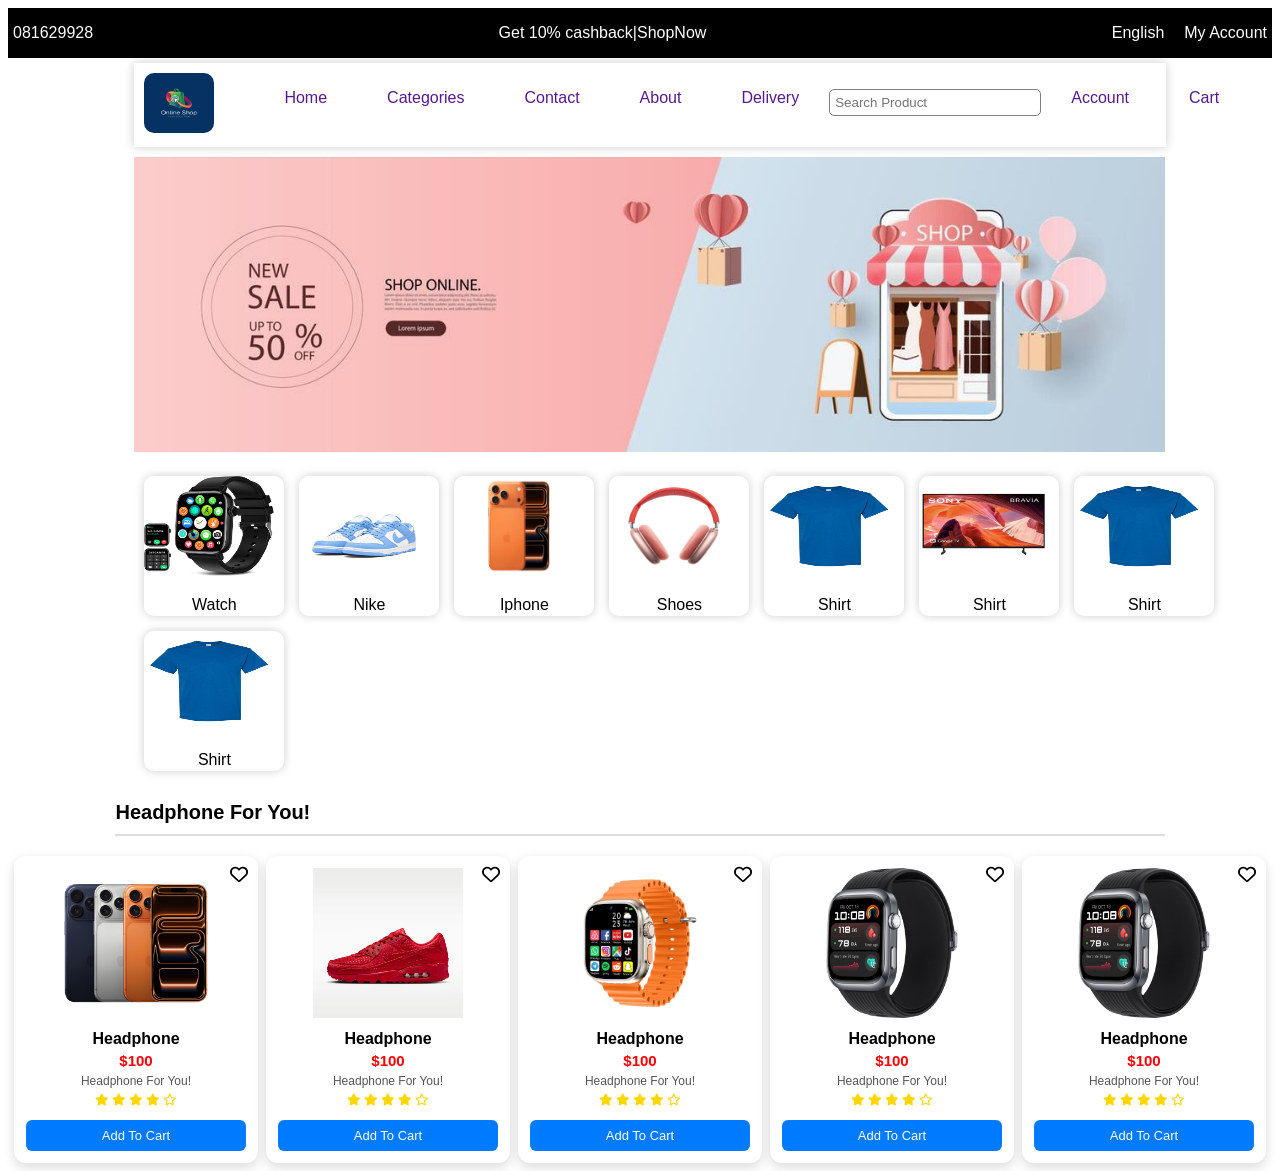
==== index.html @ 4ab12884 "first commit" ====
<!DOCTYPE html>
<html lang="en">

<head>
    <meta charset="UTF-8">
    <meta name="viewport" content="width=device-width, initial-scale=1.0">
    <title>E-commers</title>
    <link rel="icon" href="logo/1.png">
    <link rel="stylesheet" href="style/style.css">
    <link rel="stylesheet" href="https://cdnjs.cloudflare.com/ajax/libs/font-awesome/6.5.1/css/all.min.css">
</head>

<body>
    <!-- header -->
    <header class="header">
        <div class="card">
            <p>081629928</p>
        </div>
        <div class="card">
            <p>Get 10% cashback|ShopNow</p>
        </div>
        <div class="card">
            <p>English</p>
            <p>My Account</p>
        </div>
    </header>
    <div class="container">
        <!-- logo -->
        <div class="logo">
            <img src="logo/1.png" alt="">
        </div>
        <ul class="menu">
            <li>
                <a href="">Home</a>
            </li>
            <li>
                <a href="">Categories</a>
            </li>
            <li>
                <a href="">Contact</a>
            </li>
            <li>
                <a href="">About</a>
            </li>
            <li>
                <a href="">Delivery</a>
            </li>
            <li>
                <input type="text" placeholder="Search Product">
            </li>
            <li>
                <a href="">Account</a>
            </li>
            <li>
                <a href="">Cart</a>
            </li>
        </ul>
    </div>
    <!-- banner -->
    <div class="banner">
        <img src="banner/1.png" alt="">
    </div>
    <!-- category -->
    <div class="cat">
        <div class="card">
            <img src="category/1.png" alt="">
            <p>Watch</p>
        </div>
        <div class="card">
            <img src="category/5.png" alt="">
            <p>Nike</p>
        </div>
        <div class="card">
            <img src="category/3.png" alt="">
            <p>Iphone</p>
        </div>
        <div class="card">
            <img src="category/4.png" alt="">
            <p>Shoes</p>
        </div>
        <div class="card">
            <img src="category/image.png" alt="">
            <p>Shirt</p>
        </div>
        <div class="card">
            <img src="category/6.png" alt="">
            <p>Shirt</p>
        </div>
        <div class="card">
            <img src="category/image.png" alt="">
            <p>Shirt</p>
        </div>
        <div class="card">
            <img src="category/image.png" alt="">
            <p>Shirt</p>
        </div>
    </div>
    <div class="hr">
        <h1>Headphone For You!</h1>
        <hr>
    </div>
    <!-- headphoneforyou -->
    <div class="foryou">

        <div class="card">
            <img src="product/1.png" alt="">
            <i class="fa-regular fa-heart"></i>
            <h1>Headphone</h1>
            <h3>$100</h3>
            <p>Headphone For You!</p>
            <div class="li">
                <i class="fa-solid fa-star"></i>
                <i class="fa-solid fa-star"></i>
                <i class="fa-solid fa-star"></i>
                <i class="fa-solid fa-star"></i>
                <i class="fa-regular fa-star"></i>
            </div>
            <button>Add To Cart</button>

        </div>
        <div class="card">
            <img src="product/2.png" alt="">
            <i class="fa-regular fa-heart"></i>
            <h1>Headphone</h1>
            <h3>$100</h3>
            <p>Headphone For You!</p>
            <div class="li">
                <i class="fa-solid fa-star"></i>
                <i class="fa-solid fa-star"></i>
                <i class="fa-solid fa-star"></i>
                <i class="fa-solid fa-star"></i>
                <i class="fa-regular fa-star"></i>
            </div>
            <button>Add To Cart</button>
        </div>
        <div class="card">
            <img src="product/3.png" alt="">
            <i class="fa-regular fa-heart"></i>
            <h1>Headphone</h1>
            <h3>$100</h3>
            <p>Headphone For You!</p>
            <div class="li">
                <i class="fa-solid fa-star"></i>
                <i class="fa-solid fa-star"></i>
                <i class="fa-solid fa-star"></i>
                <i class="fa-solid fa-star"></i>
                <i class="fa-regular fa-star"></i>
            </div>
            <button>Add To Cart</button>
        </div>
        <div class="card">
            <img src="product/4.png" alt="">
            <i class="fa-regular fa-heart"></i>
            <h1>Headphone</h1>
            <h3>$100</h3>
            <p>Headphone For You!</p>
            <div class="li">
                <i class="fa-solid fa-star"></i>
                <i class="fa-solid fa-star"></i>
                <i class="fa-solid fa-star"></i>
                <i class="fa-solid fa-star"></i>
                <i class="fa-regular fa-star"></i>
            </div>
            <button>Add To Cart</button>
        </div>
        <div class="card">
            <img src="product/4.png" alt="">
            <i class="fa-regular fa-heart"></i>
            <h1>Headphone</h1>
            <h3>$100</h3>
            <p>Headphone For You!</p>
            <div class="li">
                <i class="fa-solid fa-star"></i>
                <i class="fa-solid fa-star"></i>
                <i class="fa-solid fa-star"></i>
                <i class="fa-solid fa-star"></i>
                <i class="fa-regular fa-star"></i>
            </div>
            <button>Add To Cart</button>
        </div>
    </div>
</body>

</html>
---- style/style.css ----
body {
    background-color: rgb(255, 255, 255);
    font-family: Arial, Helvetica, sans-serif;
}

/* .header */
.header {
    display: flex;
    justify-content: space-between;
    align-items: center;
    background-color: rgb(0, 0, 0);
    color: white;
    padding: 5px;
    height: 40px;
}

.header .card {
    display: flex;
    gap: 20px;
    align-items: center;
    justify-content: center;
}

/* container */
.container {
    margin-left: 10%;
    width: 80%;
    background-color: white;
    box-shadow: 0 0 10px 0 rgba(0, 0, 0, 0.2);
    padding: 10px;
    display: flex;
    margin-top: 5px;
}

/* logo */
.logo img {
    width: 70px;
    height: 60px;
    border-radius: 10px;
}

/* menu */
.menu {
    display: flex;
    list-style: none;

}

.menu li a {
    padding: 30px;
}

.menu li a {
    text-decoration: none;
}

.menu li a:hover {
    text-decoration: underline;
}

input {
    border-radius: 5px;
    padding: 5px;
    border: 1px solid gray;
    width: 200px;
    align-items: center;
}

/* banner */
.banner img {
    width: 81.5%;
    margin-left: 10%;
    margin-top: 10px;
}

/* cat */
.cat {
    display: flex;
    margin-top: 10px;
    margin-left: 10%;
    padding: 10px;
    gap: 15px;
    flex-wrap: wrap;
}

.cat .card {
    width: 140px;
    height: 140px;
    align-items: center;
    border-radius: 10px;
    background-color: white;
    box-shadow: 0 0 10px 0 rgba(0, 0, 0, 0.2);

}

.cat .card img {
    width: 130px;
    height: 100px;
    align-items: center;
    border-radius: 10px;
}

.cat .card p {
    text-align: center;
}

.cat .card:hover {
    border: blue 1px solid;
}

.hr {
    width: 83%;
    margin: 20px auto;
    /* center horizontally */
}

/* title */
.hr h1 {
    margin: 0;
    font-size: 20px;
}

/* line */
.hr hr {
    margin-top: 10px;
    border: none;
    height: 2px;
    background-color: #ddd;
}

.foryou {
    display: flex;
    flex-wrap: wrap;
    justify-content: center;
    gap: 8px;
}

/* card */
.foryou .card {
    background-color: white;
    width: 220px;
    border-radius: 12px;
    box-shadow: 0 4px 12px rgba(0, 0, 0, 0.15);
    padding: 12px;
    position: relative;
    text-align: center;
    transition: 0.3s;
}

.foryou .card:hover {
    transform: translateY(-5px);
}

/* image */
.foryou .card img {
    width: 100%;
    height: 150px;
    object-fit: contain;
    border-radius: 10px;
}

/* ❤️ heart icon (fix selector) */
.foryou .card>i {
    position: absolute;
    top: 10px;
    right: 10px;
    font-size: 18px;
    color: black;
    cursor: pointer;
}

.foryou .card>i:hover {
    color: red;
}

/* name */
.foryou .card h1 {
    font-size: 16px;
    margin: 8px 0 4px;
}

/* price */
.foryou .card h3 {
    font-size: 15px;
    margin: 0;
    color: red;
}

/* description */
.foryou .card p {
    font-size: 12px;
    margin: 5px 0;
    color: #555;
}

/* stars */
.foryou .card .li {
    margin: 6px 0;
    display: flex;
    justify-content: center;
    gap: 3px;
}

.foryou .card .li i {
    color: gold;
    font-size: 12px;
}

/* button */
.foryou .card button {
    width: 100%;
    margin-top: 8px;
    background-color: #007BFF;
    color: white;
    border: none;
    border-radius: 6px;
    padding: 8px;
    cursor: pointer;
    font-size: 13px;
}

.foryou .card button:hover {
    background-color: #0056b3;
}
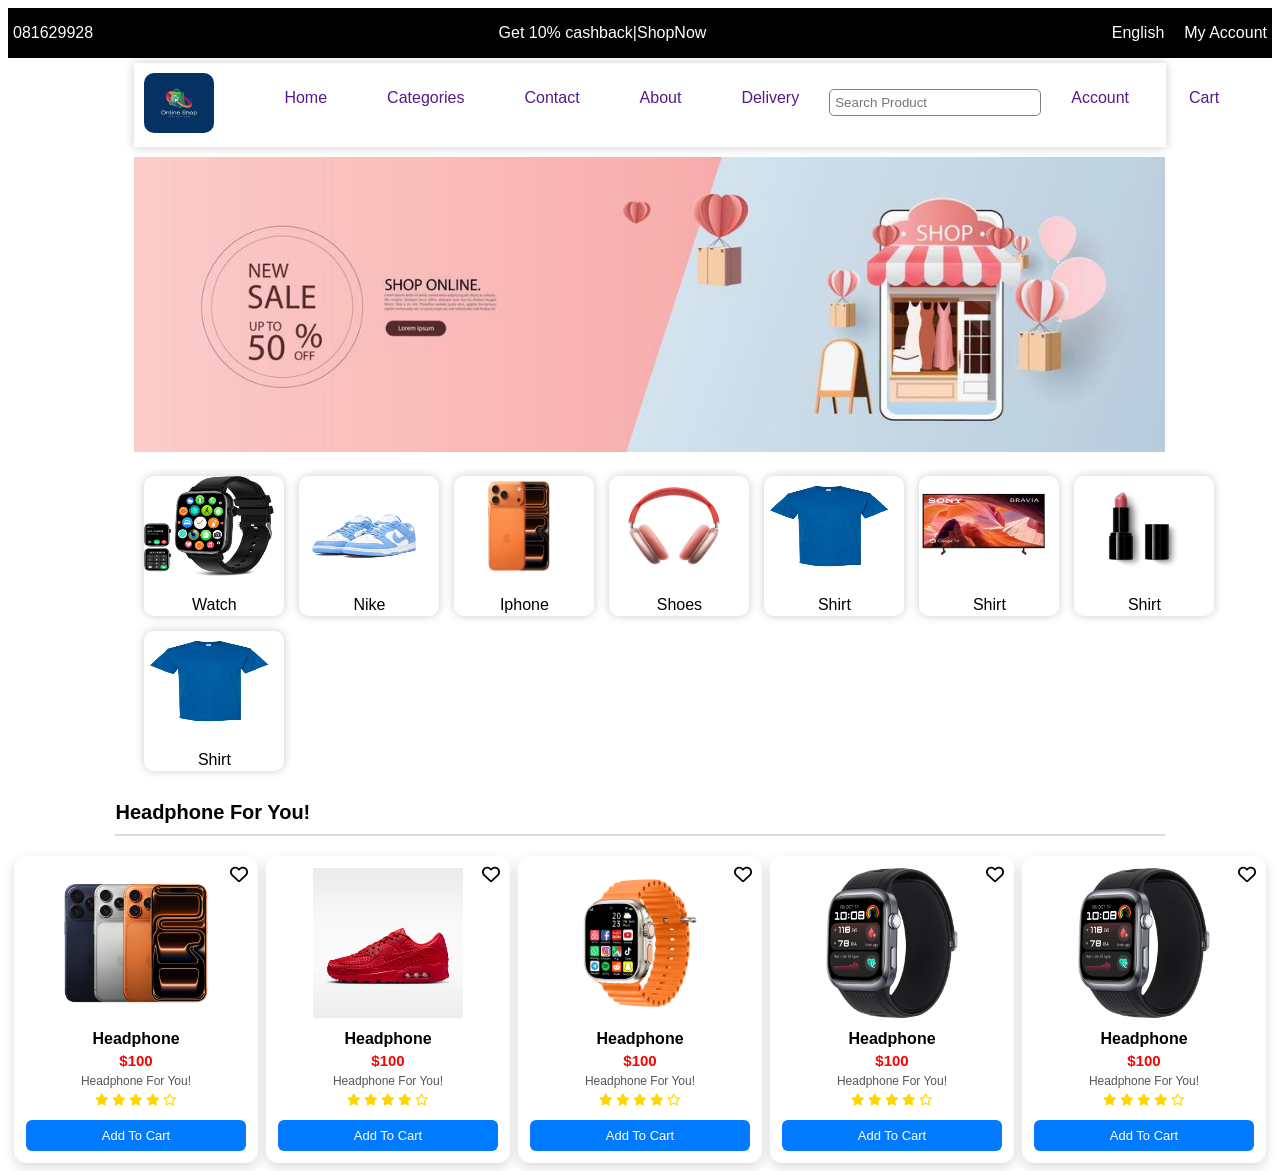
==== commit af899ba8: "Update" ====
--- a/index.html
+++ b/index.html
@@ -87,7 +87,7 @@
             <p>Shirt</p>
         </div>
         <div class="card">
-            <img src="category/image.png" alt="">
+            <img src="category/7.png" alt="">
             <p>Shirt</p>
         </div>
         <div class="card">
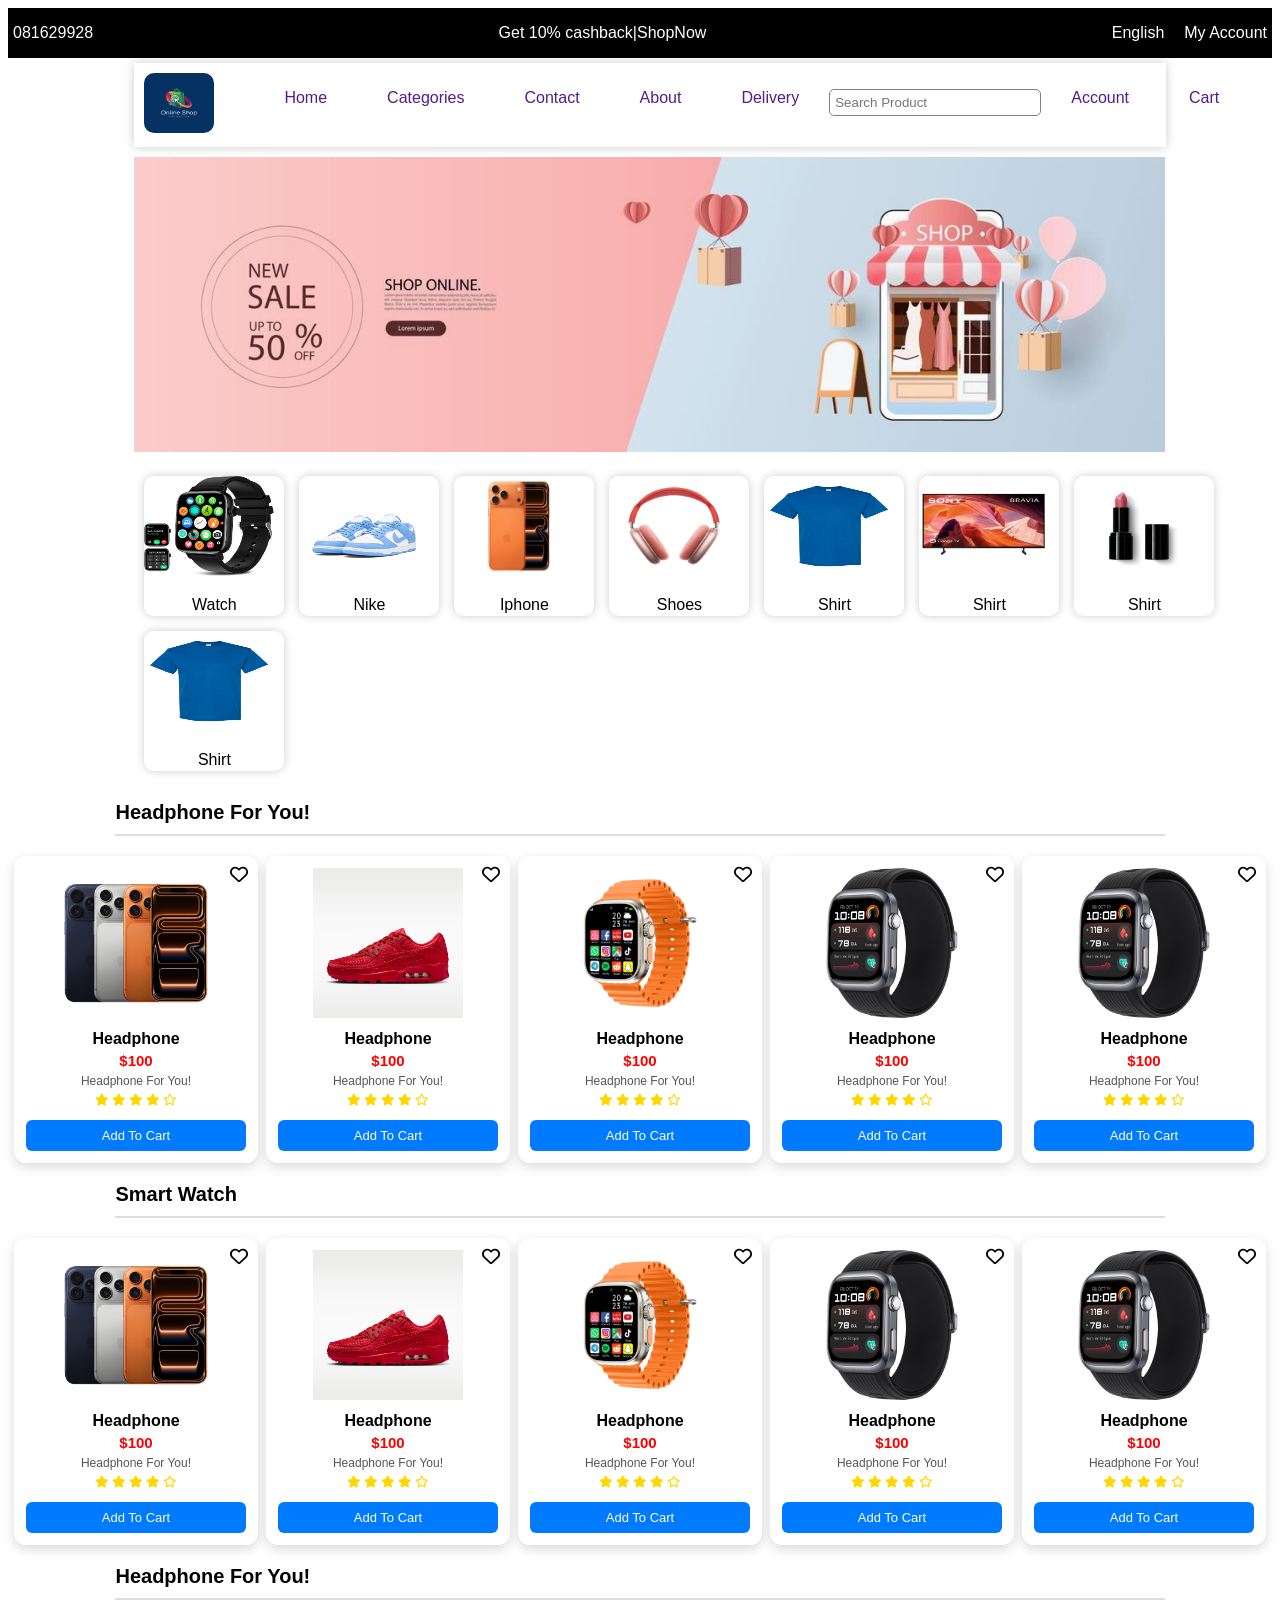
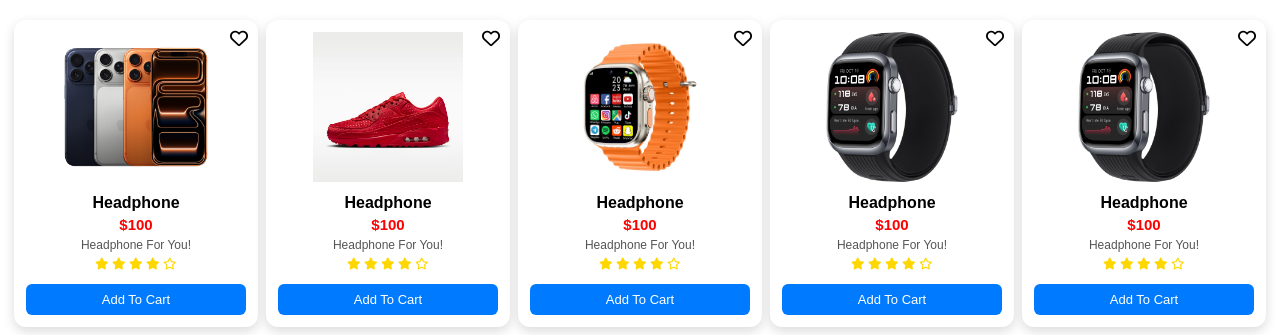
==== commit 2370513d: "update code" ====
--- a/index.html
+++ b/index.html
@@ -95,6 +95,7 @@
             <p>Shirt</p>
         </div>
     </div>
+    <!-- line -->
     <div class="hr">
         <h1>Headphone For You!</h1>
         <hr>
@@ -179,6 +180,176 @@
             <button>Add To Cart</button>
         </div>
     </div>
+    <!-- line -->
+    <div class="hr">
+        <h1>Smart Watch</h1>
+        <hr>
+    </div>
+    <!-- headphoneforyou -->
+    <div class="foryou">
+
+        <div class="card">
+            <img src="product/1.png" alt="">
+            <i class="fa-regular fa-heart"></i>
+            <h1>Headphone</h1>
+            <h3>$100</h3>
+            <p>Headphone For You!</p>
+            <div class="li">
+                <i class="fa-solid fa-star"></i>
+                <i class="fa-solid fa-star"></i>
+                <i class="fa-solid fa-star"></i>
+                <i class="fa-solid fa-star"></i>
+                <i class="fa-regular fa-star"></i>
+            </div>
+            <button>Add To Cart</button>
+
+        </div>
+        <div class="card">
+            <img src="product/2.png" alt="">
+            <i class="fa-regular fa-heart"></i>
+            <h1>Headphone</h1>
+            <h3>$100</h3>
+            <p>Headphone For You!</p>
+            <div class="li">
+                <i class="fa-solid fa-star"></i>
+                <i class="fa-solid fa-star"></i>
+                <i class="fa-solid fa-star"></i>
+                <i class="fa-solid fa-star"></i>
+                <i class="fa-regular fa-star"></i>
+            </div>
+            <button>Add To Cart</button>
+        </div>
+        <div class="card">
+            <img src="product/3.png" alt="">
+            <i class="fa-regular fa-heart"></i>
+            <h1>Headphone</h1>
+            <h3>$100</h3>
+            <p>Headphone For You!</p>
+            <div class="li">
+                <i class="fa-solid fa-star"></i>
+                <i class="fa-solid fa-star"></i>
+                <i class="fa-solid fa-star"></i>
+                <i class="fa-solid fa-star"></i>
+                <i class="fa-regular fa-star"></i>
+            </div>
+            <button>Add To Cart</button>
+        </div>
+        <div class="card">
+            <img src="product/4.png" alt="">
+            <i class="fa-regular fa-heart"></i>
+            <h1>Headphone</h1>
+            <h3>$100</h3>
+            <p>Headphone For You!</p>
+            <div class="li">
+                <i class="fa-solid fa-star"></i>
+                <i class="fa-solid fa-star"></i>
+                <i class="fa-solid fa-star"></i>
+                <i class="fa-solid fa-star"></i>
+                <i class="fa-regular fa-star"></i>
+            </div>
+            <button>Add To Cart</button>
+        </div>
+        <div class="card">
+            <img src="product/4.png" alt="">
+            <i class="fa-regular fa-heart"></i>
+            <h1>Headphone</h1>
+            <h3>$100</h3>
+            <p>Headphone For You!</p>
+            <div class="li">
+                <i class="fa-solid fa-star"></i>
+                <i class="fa-solid fa-star"></i>
+                <i class="fa-solid fa-star"></i>
+                <i class="fa-solid fa-star"></i>
+                <i class="fa-regular fa-star"></i>
+            </div>
+            <button>Add To Cart</button>
+        </div>
+    </div>
+    <!-- line -->
+    <div class="hr">
+        <h1>Headphone For You!</h1>
+        <hr>
+    </div>
+    <!-- headphoneforyou -->
+    <div class="foryou">
+
+        <div class="card">
+            <img src="product/1.png" alt="">
+            <i class="fa-regular fa-heart"></i>
+            <h1>Headphone</h1>
+            <h3>$100</h3>
+            <p>Headphone For You!</p>
+            <div class="li">
+                <i class="fa-solid fa-star"></i>
+                <i class="fa-solid fa-star"></i>
+                <i class="fa-solid fa-star"></i>
+                <i class="fa-solid fa-star"></i>
+                <i class="fa-regular fa-star"></i>
+            </div>
+            <button>Add To Cart</button>
+
+        </div>
+        <div class="card">
+            <img src="product/2.png" alt="">
+            <i class="fa-regular fa-heart"></i>
+            <h1>Headphone</h1>
+            <h3>$100</h3>
+            <p>Headphone For You!</p>
+            <div class="li">
+                <i class="fa-solid fa-star"></i>
+                <i class="fa-solid fa-star"></i>
+                <i class="fa-solid fa-star"></i>
+                <i class="fa-solid fa-star"></i>
+                <i class="fa-regular fa-star"></i>
+            </div>
+            <button>Add To Cart</button>
+        </div>
+        <div class="card">
+            <img src="product/3.png" alt="">
+            <i class="fa-regular fa-heart"></i>
+            <h1>Headphone</h1>
+            <h3>$100</h3>
+            <p>Headphone For You!</p>
+            <div class="li">
+                <i class="fa-solid fa-star"></i>
+                <i class="fa-solid fa-star"></i>
+                <i class="fa-solid fa-star"></i>
+                <i class="fa-solid fa-star"></i>
+                <i class="fa-regular fa-star"></i>
+            </div>
+            <button>Add To Cart</button>
+        </div>
+        <div class="card">
+            <img src="product/4.png" alt="">
+            <i class="fa-regular fa-heart"></i>
+            <h1>Headphone</h1>
+            <h3>$100</h3>
+            <p>Headphone For You!</p>
+            <div class="li">
+                <i class="fa-solid fa-star"></i>
+                <i class="fa-solid fa-star"></i>
+                <i class="fa-solid fa-star"></i>
+                <i class="fa-solid fa-star"></i>
+                <i class="fa-regular fa-star"></i>
+            </div>
+            <button>Add To Cart</button>
+        </div>
+        <div class="card">
+            <img src="product/4.png" alt="">
+            <i class="fa-regular fa-heart"></i>
+            <h1>Headphone</h1>
+            <h3>$100</h3>
+            <p>Headphone For You!</p>
+            <div class="li">
+                <i class="fa-solid fa-star"></i>
+                <i class="fa-solid fa-star"></i>
+                <i class="fa-solid fa-star"></i>
+                <i class="fa-solid fa-star"></i>
+                <i class="fa-regular fa-star"></i>
+            </div>
+            <button>Add To Cart</button>
+        </div>
+    </div>
 </body>
 
 </html>
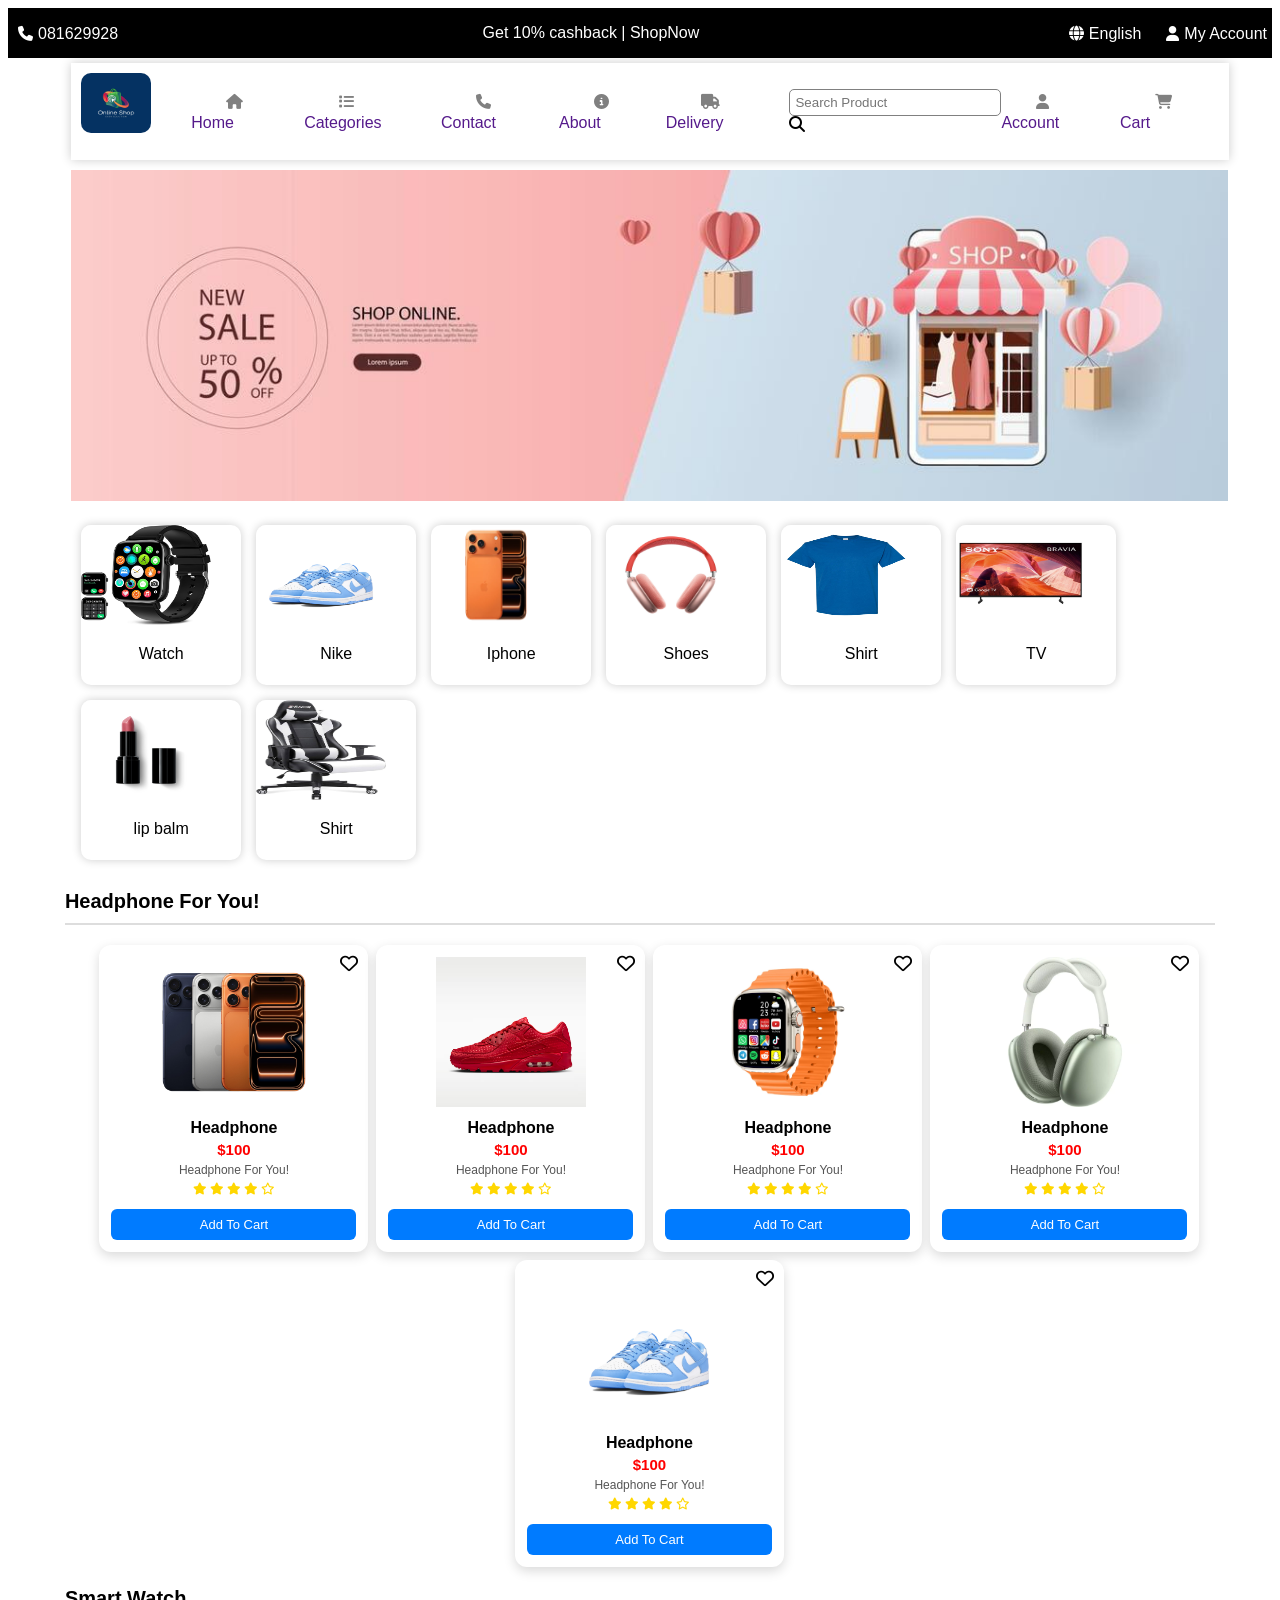
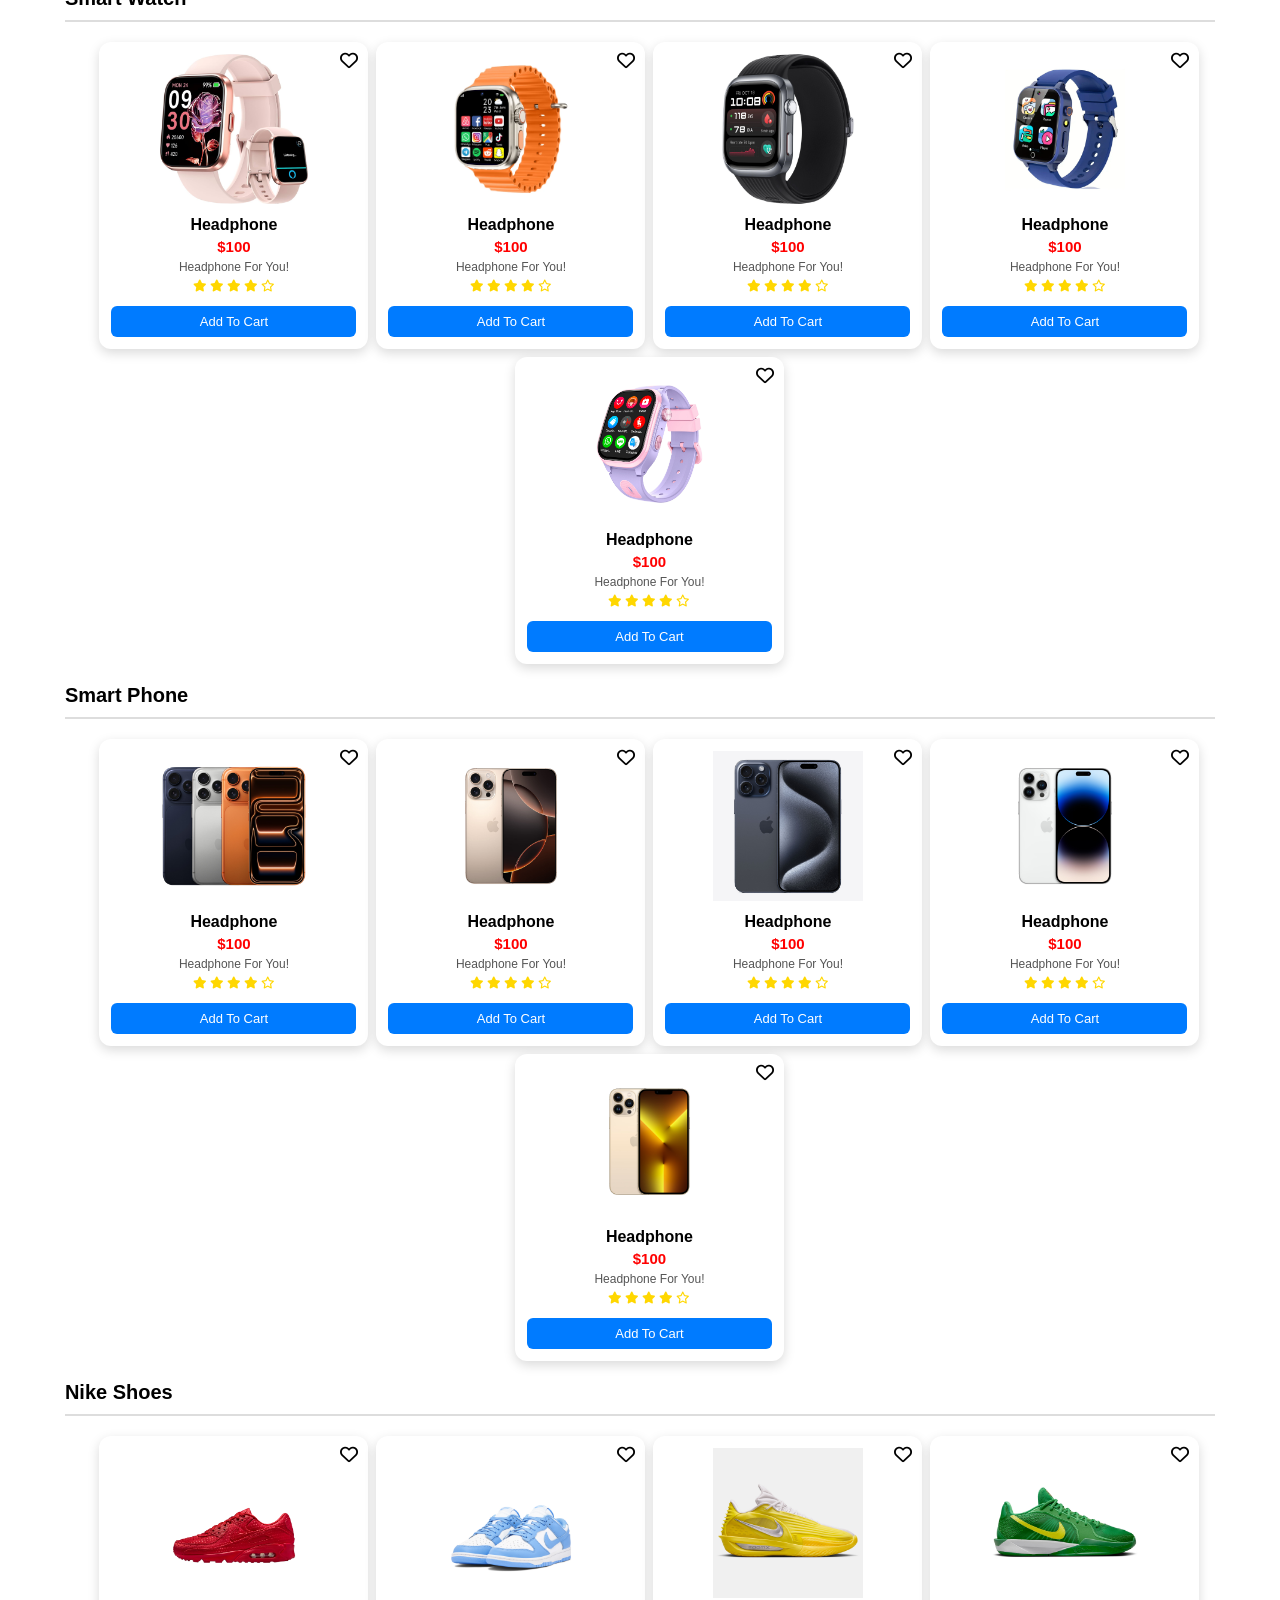
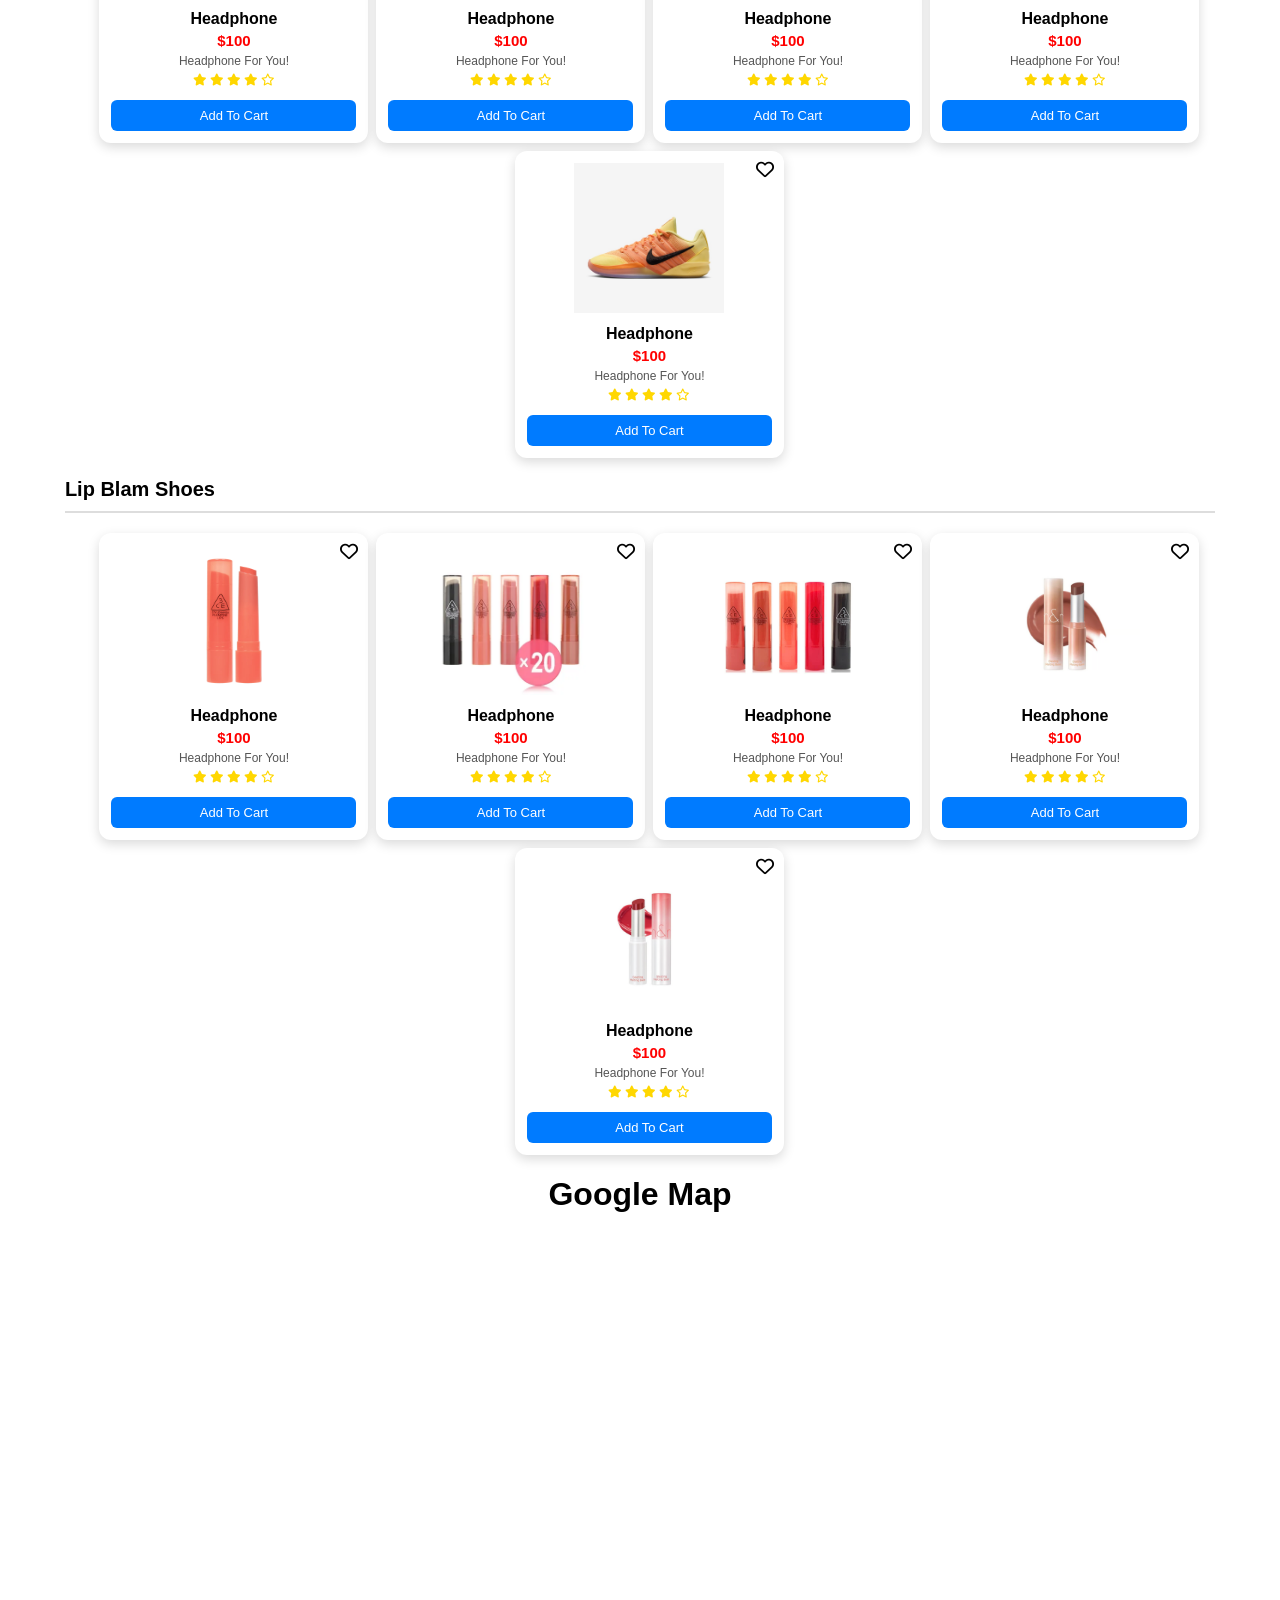
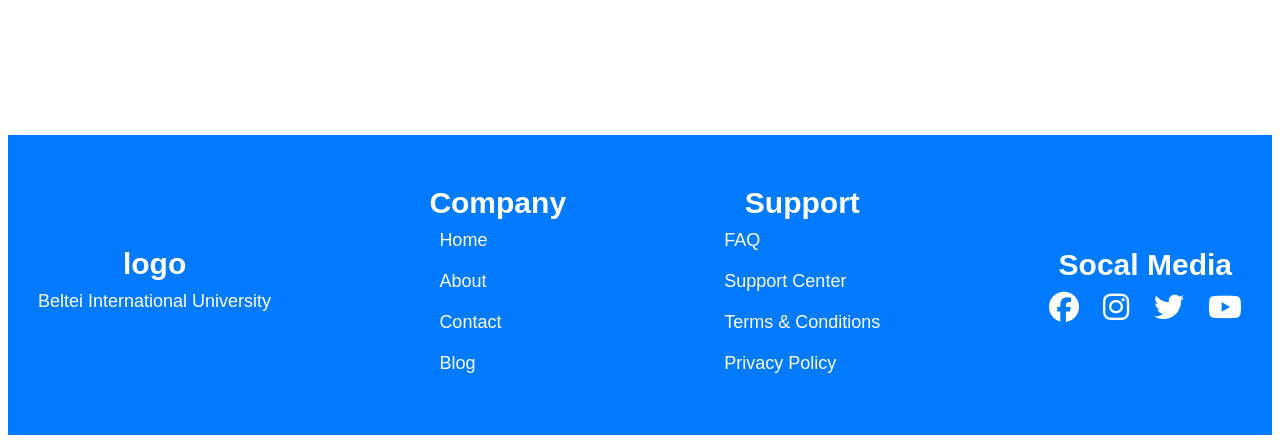
==== commit 42efa83a: "update code" ====
--- a/index.html
+++ b/index.html
@@ -14,14 +14,18 @@
     <!-- header -->
     <header class="header">
         <div class="card">
-            <p>081629928</p>
-        </div>
-        <div class="card">
-            <p>Get 10% cashback|ShopNow</p>
-        </div>
-        <div class="card">
-            <p>English</p>
-            <p>My Account</p>
+            <p><i class="fa-solid fa-phone"></i>081629928</p>
+        </div>
+        <div class="card">
+            <p>Get 10% cashback | ShopNow</p>
+        </div>
+        <div class="card">
+            <p>
+                <i class="fa-solid fa-globe"></i>English
+            </p>
+            <p>
+                <i class="fa-solid fa-user"></i>My Account
+            </p>
         </div>
     </header>
     <div class="container">
@@ -31,28 +35,30 @@
         </div>
         <ul class="menu">
             <li>
-                <a href="">Home</a>
-            </li>
-            <li>
-                <a href="">Categories</a>
-            </li>
-            <li>
-                <a href="">Contact</a>
-            </li>
-            <li>
-                <a href="">About</a>
-            </li>
-            <li>
-                <a href="">Delivery</a>
+                <a href=""><i class="fa-solid fa-house"></i> Home</a>
+            </li>
+            <li>
+                <a href=""><i class="fa-solid fa-list"></i>Categories</a>
+            </li>
+            <li>
+                <a href=""><i class="fa-solid fa-phone"></i>Contact</a>
+            </li>
+            <li>
+                <a href=""> <i class="fa-solid fa-circle-info"></i>About</a>
+            </li>
+            <li>
+                <a href=""><i class="fa-solid fa-truck"></i>Delivery</a>
             </li>
             <li>
                 <input type="text" placeholder="Search Product">
-            </li>
-            <li>
-                <a href="">Account</a>
-            </li>
-            <li>
-                <a href="">Cart</a>
+                <i class="fa-solid fa-magnifying-glass"></i>
+            </li>
+            <li>
+                <a href=""><i class="fa-solid fa-user"></i>Account</a>
+            </li>
+            <li>
+                <a href="">
+                    <i class="fa-solid fa-cart-shopping"></i>Cart</a>
             </li>
         </ul>
     </div>
@@ -84,14 +90,14 @@
         </div>
         <div class="card">
             <img src="category/6.png" alt="">
-            <p>Shirt</p>
+            <p>TV</p>
         </div>
         <div class="card">
             <img src="category/7.png" alt="">
-            <p>Shirt</p>
-        </div>
-        <div class="card">
-            <img src="category/image.png" alt="">
+            <p>lip balm</p>
+        </div>
+        <div class="card">
+            <img src="category/8.png" alt="">
             <p>Shirt</p>
         </div>
     </div>
@@ -150,22 +156,22 @@
             <button>Add To Cart</button>
         </div>
         <div class="card">
-            <img src="product/4.png" alt="">
-            <i class="fa-regular fa-heart"></i>
-            <h1>Headphone</h1>
-            <h3>$100</h3>
-            <p>Headphone For You!</p>
-            <div class="li">
-                <i class="fa-solid fa-star"></i>
-                <i class="fa-solid fa-star"></i>
-                <i class="fa-solid fa-star"></i>
-                <i class="fa-solid fa-star"></i>
-                <i class="fa-regular fa-star"></i>
-            </div>
-            <button>Add To Cart</button>
-        </div>
-        <div class="card">
-            <img src="product/4.png" alt="">
+            <img src="product/6.png" alt="">
+            <i class="fa-regular fa-heart"></i>
+            <h1>Headphone</h1>
+            <h3>$100</h3>
+            <p>Headphone For You!</p>
+            <div class="li">
+                <i class="fa-solid fa-star"></i>
+                <i class="fa-solid fa-star"></i>
+                <i class="fa-solid fa-star"></i>
+                <i class="fa-solid fa-star"></i>
+                <i class="fa-regular fa-star"></i>
+            </div>
+            <button>Add To Cart</button>
+        </div>
+        <div class="card">
+            <img src="product/5.png" alt="">
             <i class="fa-regular fa-heart"></i>
             <h1>Headphone</h1>
             <h3>$100</h3>
@@ -185,72 +191,74 @@
         <h1>Smart Watch</h1>
         <hr>
     </div>
-    <!-- headphoneforyou -->
+    <!-- Smart Watch -->
     <div class="foryou">
 
         <div class="card">
-            <img src="product/1.png" alt="">
-            <i class="fa-regular fa-heart"></i>
-            <h1>Headphone</h1>
-            <h3>$100</h3>
-            <p>Headphone For You!</p>
-            <div class="li">
-                <i class="fa-solid fa-star"></i>
-                <i class="fa-solid fa-star"></i>
-                <i class="fa-solid fa-star"></i>
-                <i class="fa-solid fa-star"></i>
-                <i class="fa-regular fa-star"></i>
-            </div>
-            <button>Add To Cart</button>
-
-        </div>
-        <div class="card">
-            <img src="product/2.png" alt="">
-            <i class="fa-regular fa-heart"></i>
-            <h1>Headphone</h1>
-            <h3>$100</h3>
-            <p>Headphone For You!</p>
-            <div class="li">
-                <i class="fa-solid fa-star"></i>
-                <i class="fa-solid fa-star"></i>
-                <i class="fa-solid fa-star"></i>
-                <i class="fa-solid fa-star"></i>
-                <i class="fa-regular fa-star"></i>
-            </div>
-            <button>Add To Cart</button>
-        </div>
-        <div class="card">
-            <img src="product/3.png" alt="">
-            <i class="fa-regular fa-heart"></i>
-            <h1>Headphone</h1>
-            <h3>$100</h3>
-            <p>Headphone For You!</p>
-            <div class="li">
-                <i class="fa-solid fa-star"></i>
-                <i class="fa-solid fa-star"></i>
-                <i class="fa-solid fa-star"></i>
-                <i class="fa-solid fa-star"></i>
-                <i class="fa-regular fa-star"></i>
-            </div>
-            <button>Add To Cart</button>
-        </div>
-        <div class="card">
-            <img src="product/4.png" alt="">
-            <i class="fa-regular fa-heart"></i>
-            <h1>Headphone</h1>
-            <h3>$100</h3>
-            <p>Headphone For You!</p>
-            <div class="li">
-                <i class="fa-solid fa-star"></i>
-                <i class="fa-solid fa-star"></i>
-                <i class="fa-solid fa-star"></i>
-                <i class="fa-solid fa-star"></i>
-                <i class="fa-regular fa-star"></i>
-            </div>
-            <button>Add To Cart</button>
-        </div>
-        <div class="card">
-            <img src="product/4.png" alt="">
+            <a href="detiel.html">
+                <img src="product/smartwach/1.png" alt="">
+            </a>
+            <i class="fa-regular fa-heart"></i>
+            <h1>Headphone</h1>
+            <h3>$100</h3>
+            <p>Headphone For You!</p>
+            <div class="li">
+                <i class="fa-solid fa-star"></i>
+                <i class="fa-solid fa-star"></i>
+                <i class="fa-solid fa-star"></i>
+                <i class="fa-solid fa-star"></i>
+                <i class="fa-regular fa-star"></i>
+            </div>
+            <button> Add To Cart</button>
+
+        </div>
+        <div class="card">
+            <img src="product/smartwach/2.png" alt="">
+            <i class="fa-regular fa-heart"></i>
+            <h1>Headphone</h1>
+            <h3>$100</h3>
+            <p>Headphone For You!</p>
+            <div class="li">
+                <i class="fa-solid fa-star"></i>
+                <i class="fa-solid fa-star"></i>
+                <i class="fa-solid fa-star"></i>
+                <i class="fa-solid fa-star"></i>
+                <i class="fa-regular fa-star"></i>
+            </div>
+            <button>Add To Cart</button>
+        </div>
+        <div class="card">
+            <img src="product/smartwach/3.png" alt="">
+            <i class="fa-regular fa-heart"></i>
+            <h1>Headphone</h1>
+            <h3>$100</h3>
+            <p>Headphone For You!</p>
+            <div class="li">
+                <i class="fa-solid fa-star"></i>
+                <i class="fa-solid fa-star"></i>
+                <i class="fa-solid fa-star"></i>
+                <i class="fa-solid fa-star"></i>
+                <i class="fa-regular fa-star"></i>
+            </div>
+            <button>Add To Cart</button>
+        </div>
+        <div class="card">
+            <img src="product/smartwach/4.png" alt="">
+            <i class="fa-regular fa-heart"></i>
+            <h1>Headphone</h1>
+            <h3>$100</h3>
+            <p>Headphone For You!</p>
+            <div class="li">
+                <i class="fa-solid fa-star"></i>
+                <i class="fa-solid fa-star"></i>
+                <i class="fa-solid fa-star"></i>
+                <i class="fa-solid fa-star"></i>
+                <i class="fa-regular fa-star"></i>
+            </div>
+            <button>Add To Cart</button>
+        </div>
+        <div class="card">
+            <img src="product/smartwach/6.png" alt="">
             <i class="fa-regular fa-heart"></i>
             <h1>Headphone</h1>
             <h3>$100</h3>
@@ -267,87 +275,295 @@
     </div>
     <!-- line -->
     <div class="hr">
-        <h1>Headphone For You!</h1>
+        <h1>Smart Phone</h1>
         <hr>
     </div>
-    <!-- headphoneforyou -->
+    <!-- Iphone -->
     <div class="foryou">
 
         <div class="card">
-            <img src="product/1.png" alt="">
-            <i class="fa-regular fa-heart"></i>
-            <h1>Headphone</h1>
-            <h3>$100</h3>
-            <p>Headphone For You!</p>
-            <div class="li">
-                <i class="fa-solid fa-star"></i>
-                <i class="fa-solid fa-star"></i>
-                <i class="fa-solid fa-star"></i>
-                <i class="fa-solid fa-star"></i>
-                <i class="fa-regular fa-star"></i>
-            </div>
-            <button>Add To Cart</button>
-
-        </div>
-        <div class="card">
-            <img src="product/2.png" alt="">
-            <i class="fa-regular fa-heart"></i>
-            <h1>Headphone</h1>
-            <h3>$100</h3>
-            <p>Headphone For You!</p>
-            <div class="li">
-                <i class="fa-solid fa-star"></i>
-                <i class="fa-solid fa-star"></i>
-                <i class="fa-solid fa-star"></i>
-                <i class="fa-solid fa-star"></i>
-                <i class="fa-regular fa-star"></i>
-            </div>
-            <button>Add To Cart</button>
-        </div>
-        <div class="card">
-            <img src="product/3.png" alt="">
-            <i class="fa-regular fa-heart"></i>
-            <h1>Headphone</h1>
-            <h3>$100</h3>
-            <p>Headphone For You!</p>
-            <div class="li">
-                <i class="fa-solid fa-star"></i>
-                <i class="fa-solid fa-star"></i>
-                <i class="fa-solid fa-star"></i>
-                <i class="fa-solid fa-star"></i>
-                <i class="fa-regular fa-star"></i>
-            </div>
-            <button>Add To Cart</button>
-        </div>
-        <div class="card">
-            <img src="product/4.png" alt="">
-            <i class="fa-regular fa-heart"></i>
-            <h1>Headphone</h1>
-            <h3>$100</h3>
-            <p>Headphone For You!</p>
-            <div class="li">
-                <i class="fa-solid fa-star"></i>
-                <i class="fa-solid fa-star"></i>
-                <i class="fa-solid fa-star"></i>
-                <i class="fa-solid fa-star"></i>
-                <i class="fa-regular fa-star"></i>
-            </div>
-            <button>Add To Cart</button>
-        </div>
-        <div class="card">
-            <img src="product/4.png" alt="">
-            <i class="fa-regular fa-heart"></i>
-            <h1>Headphone</h1>
-            <h3>$100</h3>
-            <p>Headphone For You!</p>
-            <div class="li">
-                <i class="fa-solid fa-star"></i>
-                <i class="fa-solid fa-star"></i>
-                <i class="fa-solid fa-star"></i>
-                <i class="fa-solid fa-star"></i>
-                <i class="fa-regular fa-star"></i>
-            </div>
-            <button>Add To Cart</button>
+            <img src="product/iphone/1.png" alt="">
+            <i class="fa-regular fa-heart"></i>
+            <h1>Headphone</h1>
+            <h3>$100</h3>
+            <p>Headphone For You!</p>
+            <div class="li">
+                <i class="fa-solid fa-star"></i>
+                <i class="fa-solid fa-star"></i>
+                <i class="fa-solid fa-star"></i>
+                <i class="fa-solid fa-star"></i>
+                <i class="fa-regular fa-star"></i>
+            </div>
+            <button>Add To Cart</button>
+
+        </div>
+        <div class="card">
+            <img src="product/iphone/2.png" alt="">
+            <i class="fa-regular fa-heart"></i>
+            <h1>Headphone</h1>
+            <h3>$100</h3>
+            <p>Headphone For You!</p>
+            <div class="li">
+                <i class="fa-solid fa-star"></i>
+                <i class="fa-solid fa-star"></i>
+                <i class="fa-solid fa-star"></i>
+                <i class="fa-solid fa-star"></i>
+                <i class="fa-regular fa-star"></i>
+            </div>
+            <button>Add To Cart</button>
+        </div>
+        <div class="card">
+            <img src="product/iphone/3.png" alt="">
+            <i class="fa-regular fa-heart"></i>
+            <h1>Headphone</h1>
+            <h3>$100</h3>
+            <p>Headphone For You!</p>
+            <div class="li">
+                <i class="fa-solid fa-star"></i>
+                <i class="fa-solid fa-star"></i>
+                <i class="fa-solid fa-star"></i>
+                <i class="fa-solid fa-star"></i>
+                <i class="fa-regular fa-star"></i>
+            </div>
+            <button>Add To Cart</button>
+        </div>
+        <div class="card">
+            <img src="product/iphone/4.png" alt="">
+            <i class="fa-regular fa-heart"></i>
+            <h1>Headphone</h1>
+            <h3>$100</h3>
+            <p>Headphone For You!</p>
+            <div class="li">
+                <i class="fa-solid fa-star"></i>
+                <i class="fa-solid fa-star"></i>
+                <i class="fa-solid fa-star"></i>
+                <i class="fa-solid fa-star"></i>
+                <i class="fa-regular fa-star"></i>
+            </div>
+            <button>Add To Cart</button>
+        </div>
+        <div class="card">
+            <img src="product/iphone/5.png" alt="">
+            <i class="fa-regular fa-heart"></i>
+            <h1>Headphone</h1>
+            <h3>$100</h3>
+            <p>Headphone For You!</p>
+            <div class="li">
+                <i class="fa-solid fa-star"></i>
+                <i class="fa-solid fa-star"></i>
+                <i class="fa-solid fa-star"></i>
+                <i class="fa-solid fa-star"></i>
+                <i class="fa-regular fa-star"></i>
+            </div>
+            <button>Add To Cart</button>
+        </div>
+    </div>
+    <!-- line -->
+    <div class="hr">
+        <h1>Nike Shoes</h1>
+        <hr>
+    </div>
+    <!-- nike -->
+    <div class="foryou">
+
+        <div class="card">
+            <img src="product/nike/1.png" alt="">
+            <i class="fa-regular fa-heart"></i>
+            <h1>Headphone</h1>
+            <h3>$100</h3>
+            <p>Headphone For You!</p>
+            <div class="li">
+                <i class="fa-solid fa-star"></i>
+                <i class="fa-solid fa-star"></i>
+                <i class="fa-solid fa-star"></i>
+                <i class="fa-solid fa-star"></i>
+                <i class="fa-regular fa-star"></i>
+            </div>
+            <button>Add To Cart</button>
+
+        </div>
+        <div class="card">
+            <img src="product/nike/2.png" alt="">
+            <i class="fa-regular fa-heart"></i>
+            <h1>Headphone</h1>
+            <h3>$100</h3>
+            <p>Headphone For You!</p>
+            <div class="li">
+                <i class="fa-solid fa-star"></i>
+                <i class="fa-solid fa-star"></i>
+                <i class="fa-solid fa-star"></i>
+                <i class="fa-solid fa-star"></i>
+                <i class="fa-regular fa-star"></i>
+            </div>
+            <button>Add To Cart</button>
+        </div>
+        <div class="card">
+            <img src="product/nike/3.png" alt="">
+            <i class="fa-regular fa-heart"></i>
+            <h1>Headphone</h1>
+            <h3>$100</h3>
+            <p>Headphone For You!</p>
+            <div class="li">
+                <i class="fa-solid fa-star"></i>
+                <i class="fa-solid fa-star"></i>
+                <i class="fa-solid fa-star"></i>
+                <i class="fa-solid fa-star"></i>
+                <i class="fa-regular fa-star"></i>
+            </div>
+            <button>Add To Cart</button>
+        </div>
+        <div class="card">
+            <img src="product/nike/4.png" alt="">
+            <i class="fa-regular fa-heart"></i>
+            <h1>Headphone</h1>
+            <h3>$100</h3>
+            <p>Headphone For You!</p>
+            <div class="li">
+                <i class="fa-solid fa-star"></i>
+                <i class="fa-solid fa-star"></i>
+                <i class="fa-solid fa-star"></i>
+                <i class="fa-solid fa-star"></i>
+                <i class="fa-regular fa-star"></i>
+            </div>
+            <button>Add To Cart</button>
+        </div>
+        <div class="card">
+            <img src="product/nike/5.png" alt="">
+            <i class="fa-regular fa-heart"></i>
+            <h1>Headphone</h1>
+            <h3>$100</h3>
+            <p>Headphone For You!</p>
+            <div class="li">
+                <i class="fa-solid fa-star"></i>
+                <i class="fa-solid fa-star"></i>
+                <i class="fa-solid fa-star"></i>
+                <i class="fa-solid fa-star"></i>
+                <i class="fa-regular fa-star"></i>
+            </div>
+            <button>Add To Cart</button>
+        </div>
+    </div>
+    <!-- line -->
+    <div class="hr">
+        <h1>Lip Blam Shoes</h1>
+        <hr>
+    </div>
+    <!-- 3ce -->
+    <div class="foryou">
+
+        <div class="card">
+            <img src="product/3ce/1.png">
+            <i class="fa-regular fa-heart"></i>
+            <h1>Headphone</h1>
+            <h3>$100</h3>
+            <p>Headphone For You!</p>
+            <div class="li">
+                <i class="fa-solid fa-star"></i>
+                <i class="fa-solid fa-star"></i>
+                <i class="fa-solid fa-star"></i>
+                <i class="fa-solid fa-star"></i>
+                <i class="fa-regular fa-star"></i>
+            </div>
+            <button>Add To Cart</button>
+
+        </div>
+        <div class="card">
+            <img src="product/3ce/2.png" alt="">
+            <i class="fa-regular fa-heart"></i>
+            <h1>Headphone</h1>
+            <h3>$100</h3>
+            <p>Headphone For You!</p>
+            <div class="li">
+                <i class="fa-solid fa-star"></i>
+                <i class="fa-solid fa-star"></i>
+                <i class="fa-solid fa-star"></i>
+                <i class="fa-solid fa-star"></i>
+                <i class="fa-regular fa-star"></i>
+            </div>
+            <button>Add To Cart</button>
+        </div>
+        <div class="card">
+            <img src="product/3ce/3.png" alt="">
+            <i class="fa-regular fa-heart"></i>
+            <h1>Headphone</h1>
+            <h3>$100</h3>
+            <p>Headphone For You!</p>
+            <div class="li">
+                <i class="fa-solid fa-star"></i>
+                <i class="fa-solid fa-star"></i>
+                <i class="fa-solid fa-star"></i>
+                <i class="fa-solid fa-star"></i>
+                <i class="fa-regular fa-star"></i>
+            </div>
+            <button>Add To Cart</button>
+        </div>
+        <div class="card">
+            <img src="product/3ce/4.png" alt="">
+            <i class="fa-regular fa-heart"></i>
+            <h1>Headphone</h1>
+            <h3>$100</h3>
+            <p>Headphone For You!</p>
+            <div class="li">
+                <i class="fa-solid fa-star"></i>
+                <i class="fa-solid fa-star"></i>
+                <i class="fa-solid fa-star"></i>
+                <i class="fa-solid fa-star"></i>
+                <i class="fa-regular fa-star"></i>
+            </div>
+            <button>Add To Cart</button>
+        </div>
+        <div class="card">
+            <img src="product/3ce/5.png" alt="">
+            <i class="fa-regular fa-heart"></i>
+            <h1>Headphone</h1>
+            <h3>$100</h3>
+            <p>Headphone For You!</p>
+            <div class="li">
+                <i class="fa-solid fa-star"></i>
+                <i class="fa-solid fa-star"></i>
+                <i class="fa-solid fa-star"></i>
+                <i class="fa-solid fa-star"></i>
+                <i class="fa-regular fa-star"></i>
+            </div>
+            <button>Add To Cart</button>
+        </div>
+    </div>
+    <!-- google map -->
+    <h1 class="title">
+        Google Map
+    </h1>
+    <div class="map">
+        <iframe
+            src="https://www.google.com/maps/embed?pb=!1m18!1m12!1m3!1d4886.3227150101475!2d104.91428977594892!3d11.547684888651848!2m3!1f0!2f0!3f0!3m2!1i1024!2i768!4f13.1!3m3!1m2!1s0x3109511f69ba6309%3A0xc65060947881cb4e!2sBELTEI%20International%20University%20(Campus%201%2C%20Tuol%20Sleng)!5e1!3m2!1sen!2skh!4v1777129824429!5m2!1sen!2skh"
+            width="91%" height="400" style="border:0;" allowfullscreen="" loading="lazy"
+            referrerpolicy="no-referrer-when-downgrade"></iframe>
+    </div>
+    <!-- footer -->
+    <div class="footer">
+        <div class="card">
+            <h1>logo</h1>
+            <p>Beltei International University</p>
+        </div>
+        <div class="card">
+            <h1>Company</h1>
+            <p>Home</p>
+            <p>About</p>
+            <p>Contact</p>
+            <p>Blog</p>
+        </div>
+        <div class="card">
+            <h1>Support</h1>
+            <p>FAQ</p>
+            <p>Support Center</p>
+            <p>Terms & Conditions</p>
+            <p>Privacy Policy</p>
+        </div>
+        <div class="card">
+            <h1>Socal Media</h1>
+            <i class="fa-brands fa-facebook"></i>
+            <i class="fa-brands fa-instagram"></i>
+            <i class="fa-brands fa-twitter"></i>
+            <i class="fa-brands fa-youtube"></i>
         </div>
     </div>
 </body>
--- a/style/style.css
+++ b/style/style.css
@@ -21,10 +21,17 @@
     justify-content: center;
 }
 
+.header .card p i {
+    font-size: 15px;
+    color: white;
+    padding: 5px;
+    margin: 0;
+}
+
 /* container */
 .container {
-    margin-left: 10%;
-    width: 80%;
+    margin-left: 5%;
+    width: 90%;
     background-color: white;
     box-shadow: 0 0 10px 0 rgba(0, 0, 0, 0.2);
     padding: 10px;
@@ -50,12 +57,23 @@
     padding: 30px;
 }
 
+.menu li a i {
+    font-size: 15px;
+    color: gray;
+    padding: 5px;
+}
+
 .menu li a {
     text-decoration: none;
 }
 
 .menu li a:hover {
-    text-decoration: underline;
+    /* text-decoration: underline; */
+    background-color: orange;
+    width: 100%;
+    padding: 10px;
+    border-radius: 5px;
+    color: white;
 }
 
 input {
@@ -68,24 +86,25 @@
 
 /* banner */
 .banner img {
-    width: 81.5%;
-    margin-left: 10%;
+    width: 91.5%;
+    margin-left: 5%;
     margin-top: 10px;
 }
 
 /* cat */
 .cat {
+    width: 91.5%;
     display: flex;
     margin-top: 10px;
-    margin-left: 10%;
+    margin-left: 5%;
     padding: 10px;
     gap: 15px;
     flex-wrap: wrap;
 }
 
 .cat .card {
-    width: 140px;
-    height: 140px;
+    width: 160px;
+    height: 160px;
     align-items: center;
     border-radius: 10px;
     background-color: white;
@@ -109,7 +128,7 @@
 }
 
 .hr {
-    width: 83%;
+    width: 91%;
     margin: 20px auto;
     /* center horizontally */
 }
@@ -129,16 +148,19 @@
 }
 
 .foryou {
+    width: 91.5%;
     display: flex;
     flex-wrap: wrap;
     justify-content: center;
+    margin-left: 5%;
     gap: 8px;
 }
 
 /* card */
 .foryou .card {
-    background-color: white;
-    width: 220px;
+
+    background-color: white;
+    width: 245px;
     border-radius: 12px;
     box-shadow: 0 4px 12px rgba(0, 0, 0, 0.15);
     padding: 12px;
@@ -221,4 +243,117 @@
 
 .foryou .card button:hover {
     background-color: #0056b3;
+}
+
+/* Google Map */
+.title {
+    text-align: center;
+}
+
+.map {
+    flex-wrap: wrap;
+    display: flex;
+    justify-content: center;
+
+}
+
+.footer {
+    display: flex;
+    background-color: #007BFF;
+    color: white;
+    height: 300px;
+    align-items: center;
+    margin-top: 100px;
+    width: 100%;
+    justify-content: space-between;
+}
+
+.footer .card {
+    align-items: center;
+    justify-content: center;
+    padding: 10px 20px;
+}
+
+.footer .card h1 {
+    text-align: center;
+    margin: 0;
+    font-size: 30px;
+}
+
+.footer .card p {
+    text-align: left;
+    margin: 0;
+    font-size: 18px;
+    padding: 10px;
+}
+
+.footer .card i {
+    font-size: 30px;
+    margin: 0 10px;
+    margin-top: 10px;
+}
+
+/* details */
+.detaile {
+    display: flex;
+    flex-wrap: wrap;
+    justify-content: center;
+    margin-left: 5%;
+    gap: 8px;
+    margin-top: 100px;
+}
+
+.detaile .cat {
+    width: 50%;
+    align-items: center;
+    height: 400px;
+    background-color: white;
+    box-shadow: 0 4px 12px rgba(0, 0, 0, 0.15);
+    padding: 12px;
+    text-align: center;
+    transition: 0.3s;
+}
+
+.detaile img {
+    width: 300px;
+    height: 300px;
+    border-radius: 10px;
+    margin-left: 30%;
+
+}
+
+.detaile .name {
+    background-color: white;
+    width: 245px;
+    border-radius: 12px;
+    box-shadow: 0 4px 12px rgba(0, 0, 0, 0.15);
+    padding: 12px;
+    position: relative;
+    text-align: center;
+    transition: 0.3s;
+}
+.detaile .name p{
+    text-align: justify;
+    font-size: 12px;
+    color: #555;
+}
+.detaile .name h3{
+    color: red;
+    text-align: left;
+    font-weight: 100;
+}
+.detaile .name button{
+    width: 100%;
+    margin-top: 8px;
+    background-color: #007BFF;
+    color: white;
+    border: none;
+    border-radius: 6px;
+    padding: 8px;
+    cursor: pointer;
+    font-size: 13px;
+}
+
+.detaile .card:hover {
+    transform: translateY(-5px);
 }
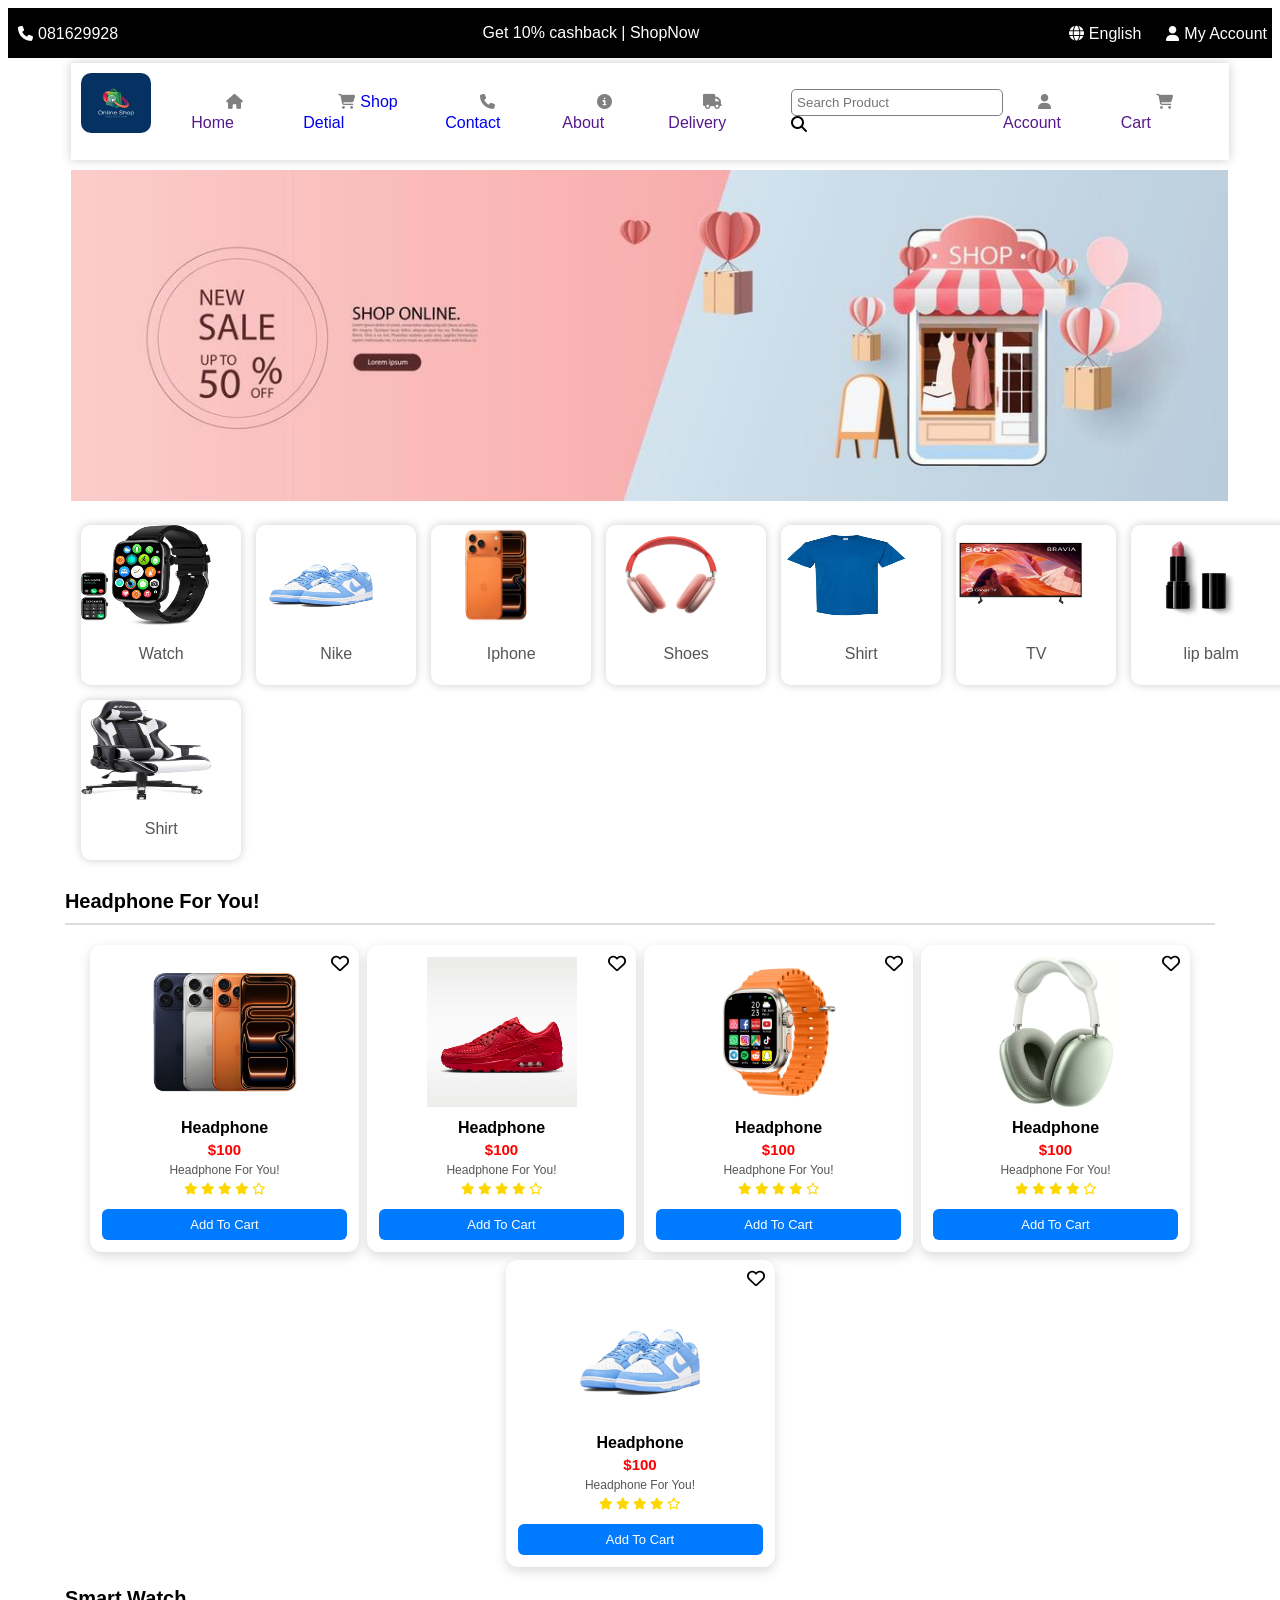
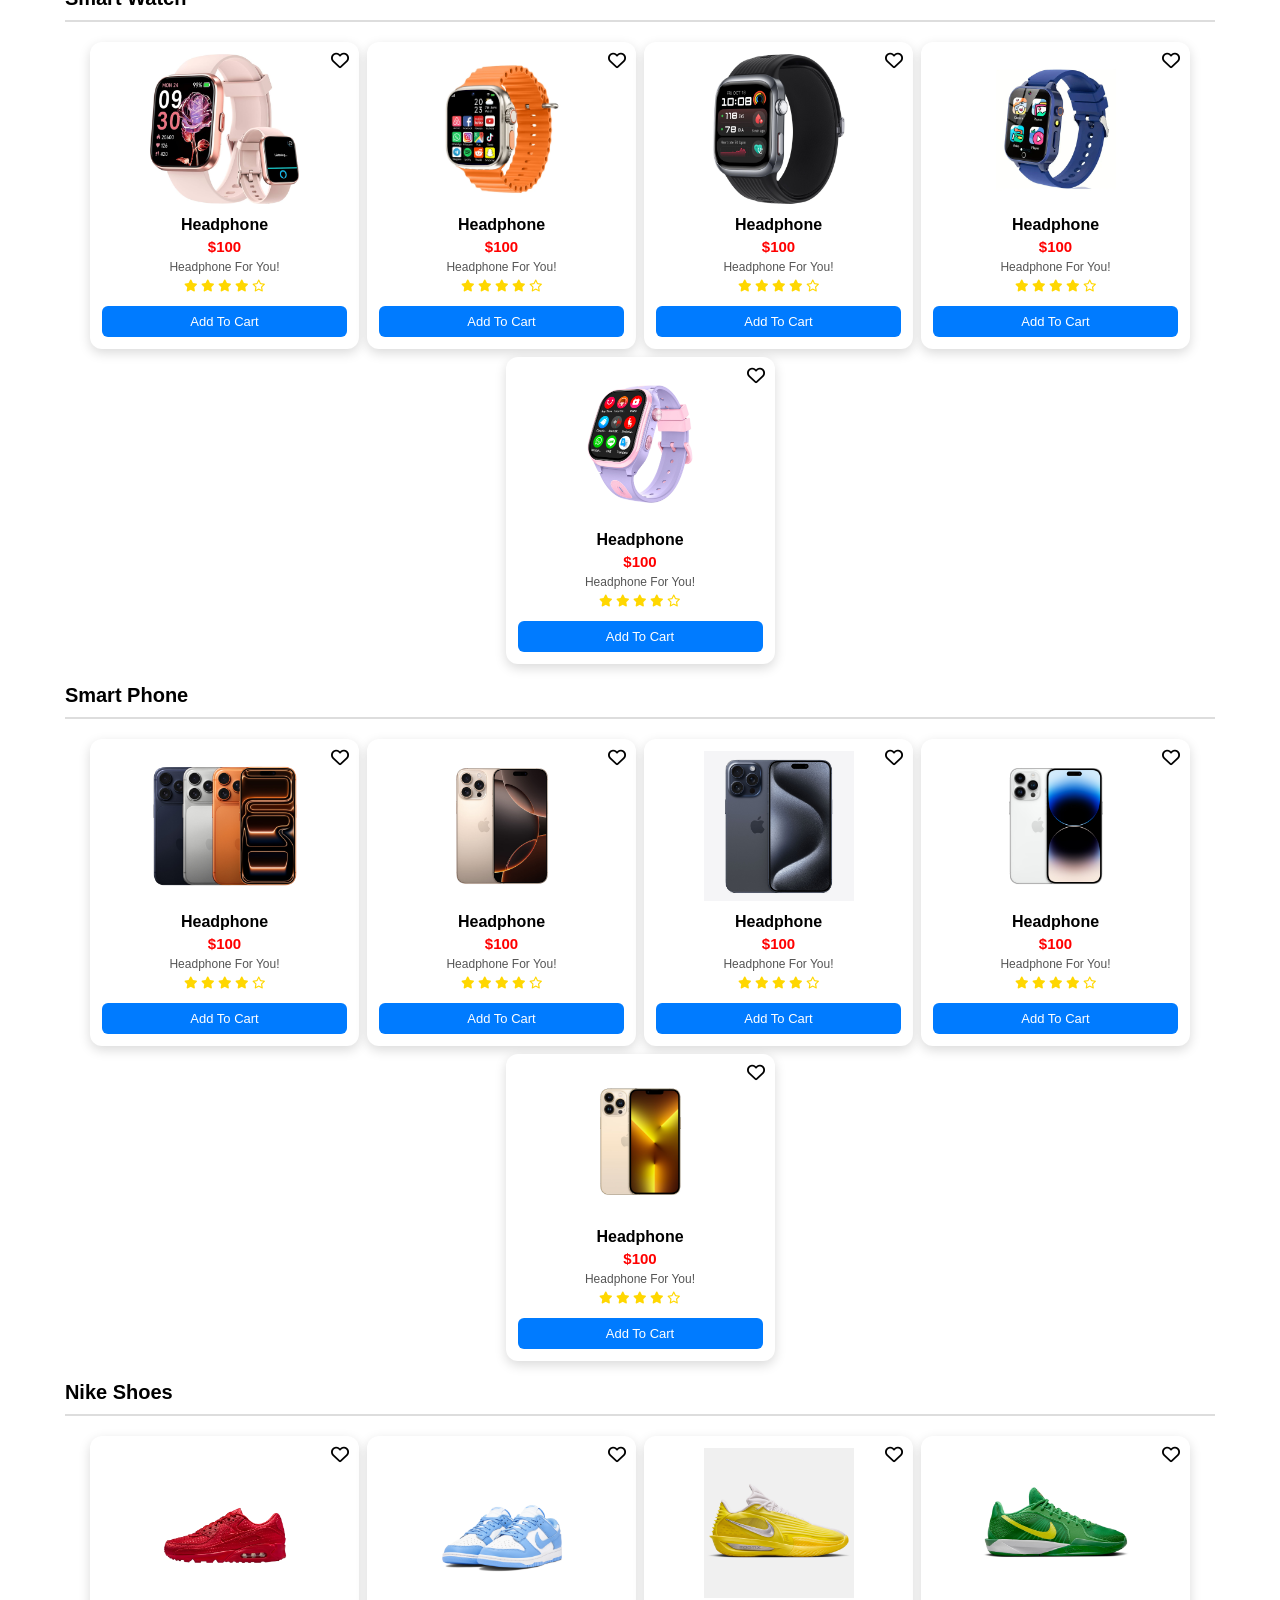
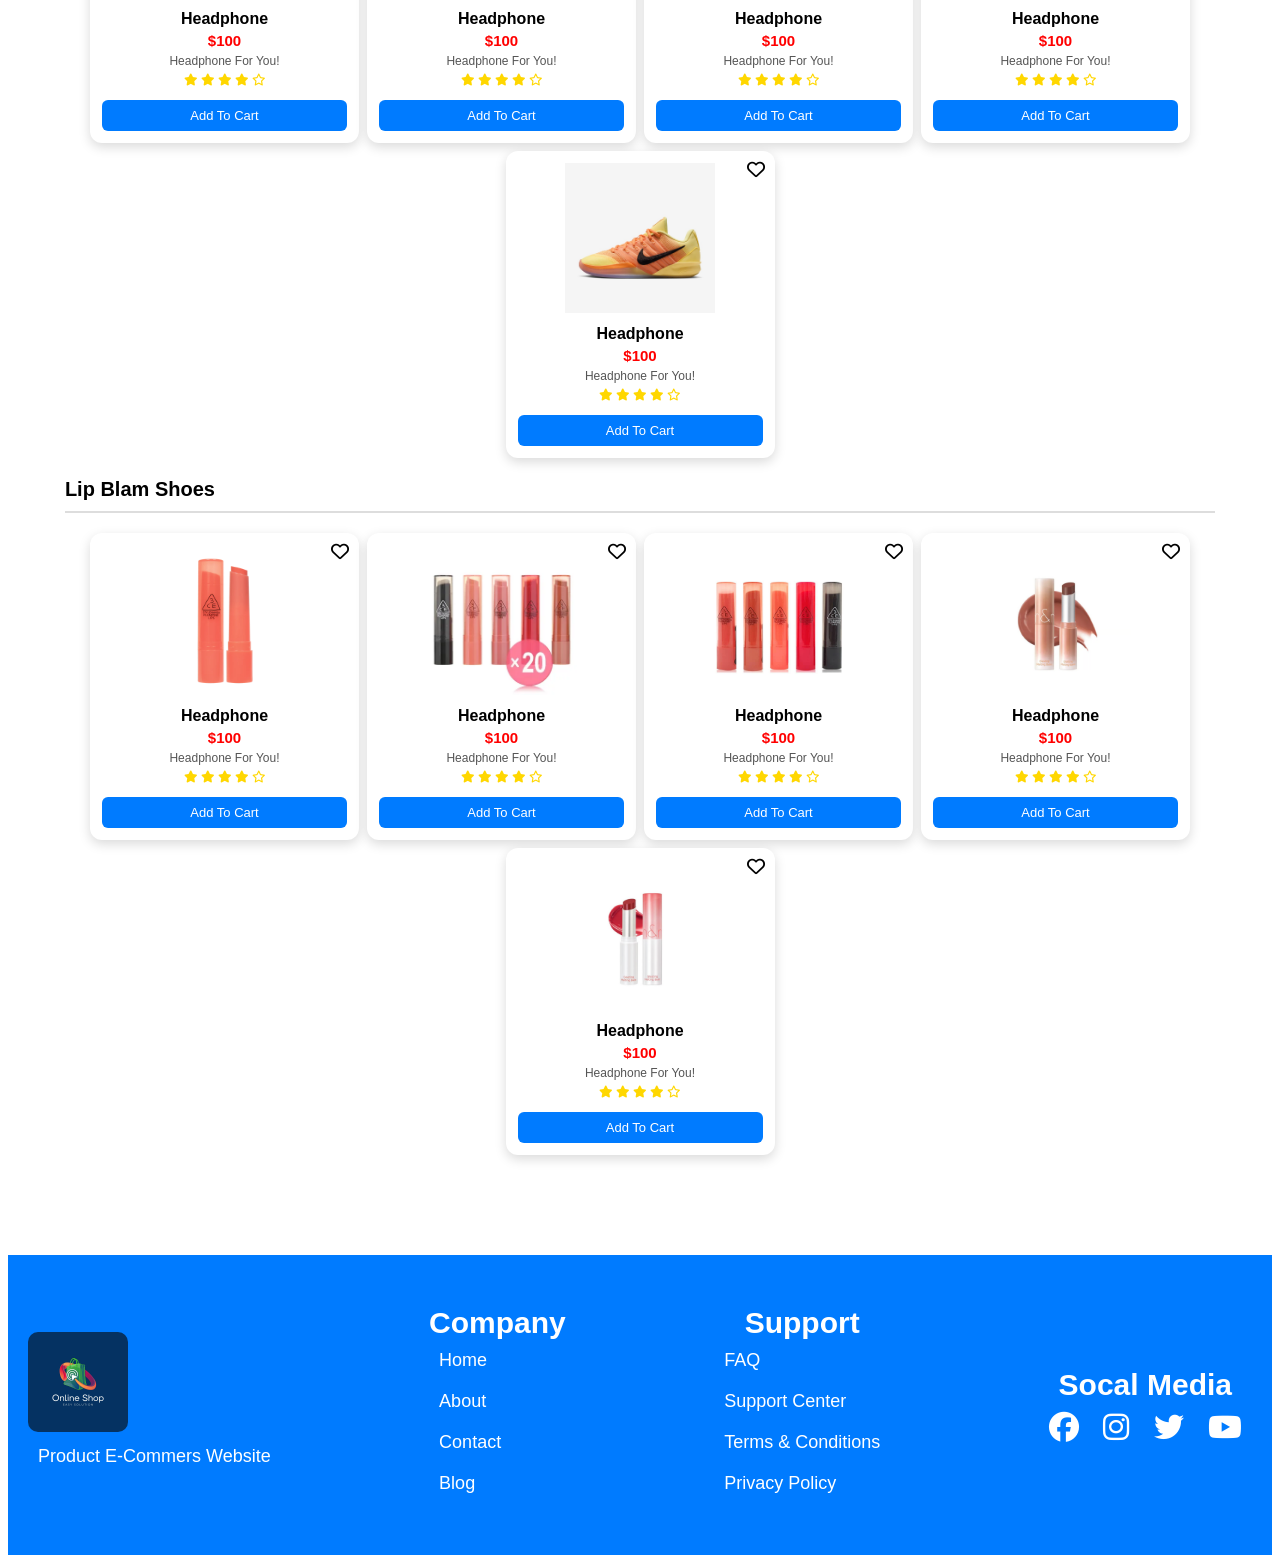
==== commit 06f615b3: "first commit" ====
--- a/index.html
+++ b/index.html
@@ -33,15 +33,18 @@
         <div class="logo">
             <img src="logo/1.png" alt="">
         </div>
-        <ul class="menu">
+        <div class="menu-icon" id="menu-icon">
+            <i class="fa-solid fa-bars"></i>
+        </div>
+        <ul class="menu" id="menu">
             <li>
                 <a href=""><i class="fa-solid fa-house"></i> Home</a>
             </li>
             <li>
-                <a href=""><i class="fa-solid fa-list"></i>Categories</a>
-            </li>
-            <li>
-                <a href=""><i class="fa-solid fa-phone"></i>Contact</a>
+                <a href="detiel.html"><i class="fa-solid fa-cart-shopping"></i>Shop Detial</a>
+            </li>
+            <li>
+                <a href="contact.html"><i class="fa-solid fa-phone"></i>Contact</a>
             </li>
             <li>
                 <a href=""> <i class="fa-solid fa-circle-info"></i>About</a>
@@ -528,21 +531,13 @@
             <button>Add To Cart</button>
         </div>
     </div>
-    <!-- google map -->
-    <h1 class="title">
-        Google Map
-    </h1>
-    <div class="map">
-        <iframe
-            src="https://www.google.com/maps/embed?pb=!1m18!1m12!1m3!1d4886.3227150101475!2d104.91428977594892!3d11.547684888651848!2m3!1f0!2f0!3f0!3m2!1i1024!2i768!4f13.1!3m3!1m2!1s0x3109511f69ba6309%3A0xc65060947881cb4e!2sBELTEI%20International%20University%20(Campus%201%2C%20Tuol%20Sleng)!5e1!3m2!1sen!2skh!4v1777129824429!5m2!1sen!2skh"
-            width="91%" height="400" style="border:0;" allowfullscreen="" loading="lazy"
-            referrerpolicy="no-referrer-when-downgrade"></iframe>
+ 
     </div>
     <!-- footer -->
     <div class="footer">
         <div class="card">
-            <h1>logo</h1>
-            <p>Beltei International University</p>
+            <img src="logo/1.png" alt="">
+            <p>Product E-Commers Website</p>
         </div>
         <div class="card">
             <h1>Company</h1>
@@ -566,6 +561,13 @@
             <i class="fa-brands fa-youtube"></i>
         </div>
     </div>
+    <script>
+        const menuIcon = document.getElementById('menu-icon');
+        const menu = document.getElementById('menu');
+        menuIcon.addEventListener('click', function () {
+            menu.classList.toggle('active');
+        })
+    </script>
 </body>
 
 </html>
--- a/style/style.css
+++ b/style/style.css
@@ -93,7 +93,7 @@
 
 /* cat */
 .cat {
-    width: 91.5%;
+    width:100%;
     display: flex;
     margin-top: 10px;
     margin-left: 5%;
@@ -148,17 +148,15 @@
 }
 
 .foryou {
-    width: 91.5%;
+    width: 100%;
     display: flex;
     flex-wrap: wrap;
     justify-content: center;
-    margin-left: 5%;
     gap: 8px;
 }
 
 /* card */
 .foryou .card {
-
     background-color: white;
     width: 245px;
     border-radius: 12px;
@@ -246,16 +244,7 @@
 }
 
 /* Google Map */
-.title {
-    text-align: center;
-}
-
-.map {
-    flex-wrap: wrap;
-    display: flex;
-    justify-content: center;
-
-}
+
 
 .footer {
     display: flex;
@@ -293,56 +282,73 @@
     margin-top: 10px;
 }
 
+.footer .card img {
+    width: 100px;
+    height: 100px;
+    border-radius: 10px;
+}
+
 /* details */
 .detaile {
     display: flex;
     flex-wrap: wrap;
-    justify-content: center;
-    margin-left: 5%;
-    gap: 8px;
+
+    width: 100%;
     margin-top: 100px;
 }
 
 .detaile .cat {
-    width: 50%;
-    align-items: center;
+    width: 25%;
+    padding: 12px;
+    transition: 0.3s;
+
+}
+
+.detaile img {
+    width: 400px;
     height: 400px;
+    border-radius: 10px;
     background-color: white;
     box-shadow: 0 4px 12px rgba(0, 0, 0, 0.15);
     padding: 12px;
+    position: relative;
     text-align: center;
     transition: 0.3s;
 }
 
-.detaile img {
-    width: 300px;
-    height: 300px;
-    border-radius: 10px;
-    margin-left: 30%;
-
-}
-
-.detaile .name {
-    background-color: white;
-    width: 245px;
-    border-radius: 12px;
-    box-shadow: 0 4px 12px rgba(0, 0, 0, 0.15);
-    padding: 12px;
-    position: relative;
-    text-align: center;
-    transition: 0.3s;
-}
-.detaile .name p{
+.cat h2 {
+    text-align: center;
+    color: #555;
+}
+
+.cat h3 {
+    text-align: center;
+    color: #555;
+}
+
+.cat p {
     text-align: justify;
-    font-size: 12px;
     color: #555;
 }
-.detaile .name h3{
+
+.cat h4 {
+    text-align: center;
+    color: #555;
+    font-size: 1rem;
     color: red;
-    text-align: left;
-    font-weight: 100;
-}
-.detaile .name button{
+}
+
+.cat .li {
+    margin: 6px 0;
+    display: flex;
+    justify-content: center;
+    gap: 3px;
+    color: gold;
+    font-size: 20px;
+    margin-left: 6rem;
+}
+
+.detaile .cat button {
     width: 100%;
     margin-top: 8px;
     background-color: #007BFF;
@@ -356,4 +362,299 @@
 
 .detaile .card:hover {
     transform: translateY(-5px);
+}
+
+.menu-icon {
+    display: none;
+    padding: 10px;
+    margin: 10px;
+    font-size: 18px;
+    color: black;
+    cursor: pointer;
+
+}
+
+/* =========================
+   RESPONSIVE WEBSITE
+========================= */
+
+/* Tablet */
+@media screen and (max-width: 992px) {
+
+    .container {
+        width: 95%;
+        margin-left: 2.5%;
+        flex-wrap: wrap;
+        gap: 15px;
+    }
+
+    .banner img {
+        width: 95%;
+        margin-left: 2.5%;
+    }
+
+    .cat {
+        width: 95%;
+        margin-left: 2.5%;
+        justify-content: center;
+    }
+
+    .cat .card {
+        width: 45%;
+        height: auto;
+        padding: 15px;
+    }
+
+    .foryou {
+        width: 95%;
+        margin-left: 2.5%;
+    }
+
+    .foryou .card {
+        width: 45%;
+    }
+
+    /* details */
+    .detaile {
+        flex-direction: column;
+        align-items: center;
+    }
+
+    .detaile .cat {
+        width: 90%;
+    }
+
+    .detaile img {
+        width: 100%;
+        height: auto;
+    }
+
+    /* footer */
+    .footer {
+        flex-wrap: wrap;
+        height: auto;
+        padding: 20px 0;
+        text-align: center;
+    }
+
+    .footer .card {
+        width: 45%;
+    }
+
+    /* map */
+    .map {
+        width: 95%;
+    }
+
+    .contact .row {
+        flex-direction: column;
+    }
+
+    .contact input {
+        width: 100%;
+    }
+}
+
+
+/* Mobile */
+@media screen and (max-width: 640px) {
+
+    body {
+        overflow-x: hidden;
+    }
+
+    /* header */
+    .header {
+        flex-direction: column;
+        height: auto;
+        padding: 10px;
+        text-align: center;
+    }
+
+    .header .card {
+        flex-wrap: wrap;
+        gap: 10px;
+    }
+
+    /* container */
+    .container {
+        width: 100%;
+        margin-left: 0;
+        padding: 10px;
+        flex-wrap: wrap;
+    }
+
+    /* logo */
+    .logo img {
+        width: 60px;
+        height: 60px;
+    }
+
+    /* menu */
+    .menu {
+        display: none;
+        position: absolute;
+        top: 120px;
+        left: 0;
+        width: 100%;
+        background: white;
+        flex-direction: column;
+        padding: 10px 0;
+        z-index: 1000;
+    }
+
+    .menu.active {
+        display: flex;
+    }
+
+    .menu li {
+        text-align: center;
+        padding: 10px 0;
+    }
+
+    .menu li a {
+        display: block;
+        padding: 10px;
+    }
+
+    /* menu icon */
+    .menu-icon {
+        display: block;
+        margin-left: auto;
+        font-size: 25px;
+    }
+
+    /* input */
+    input {
+        width: 100%;
+    }
+
+    /* banner */
+    .banner img {
+        width: 100%;
+        margin-left: 0;
+    }
+
+    /* categories */
+    .cat {
+        width: 100%;
+        margin-left: 0;
+        justify-content: center;
+    }
+
+    .cat .card {
+        width: 90%;
+        height: auto;
+        padding: 15px;
+    }
+
+    .cat .card img {
+        width: 100%;
+        height: auto;
+    }
+
+    /* products */
+    .foryou {
+        width: 100%;
+        margin-left: 0;
+        justify-content: center;
+    }
+
+    .foryou .card {
+        width: 90%;
+    }
+
+    /* details */
+    .detaile {
+        flex-direction: column;
+        align-items: center;
+        margin-top: 40px;
+    }
+
+    .detaile .cat {
+        width: 95%;
+    }
+
+    .detaile img {
+        width: 100%;
+        height: auto;
+    }
+
+    .cat .li {
+        margin-left: 0;
+        justify-content: center;
+    }
+
+    /* footer */
+    .footer {
+        flex-direction: column;
+        height: auto;
+        padding: 20px;
+        text-align: center;
+        gap: 20px;
+    }
+
+    .footer .card {
+        width: 100%;
+    }
+
+    .footer .card p {
+        text-align: center;
+    }
+
+    /* map */
+    .map {
+        width: 95%;
+        padding: 15px;
+    }
+
+    .contact .row {
+        flex-direction: column;
+    }
+
+    .contact input {
+        width: 100%;
+    }
+
+    iframe {
+        width: 100%;
+        height: 300px;
+    }
+}
+
+/* map */
+.map {
+    width: 100%;
+    max-width: 1100px;
+    margin: 20px auto;
+    background: #f4f0f0;
+    padding: 20px;
+    border-radius: 10px;
+}
+
+.map h1 {
+    text-align: center;
+    color: blue;
+    margin-bottom: 15px;
+}
+
+/* contact form */
+.contact {
+    margin-top: 20px;
+}
+
+/* each row */
+.contact .row {
+    display: flex;
+    gap: 15px;
+    margin-bottom: 15px;
+}
+
+/* inputs */
+.contact input {
+    flex: 1;
+    padding: 15px;
+    border: 1px solid #ccc;
+    border-radius: 6px;
+    outline: none;
 }
